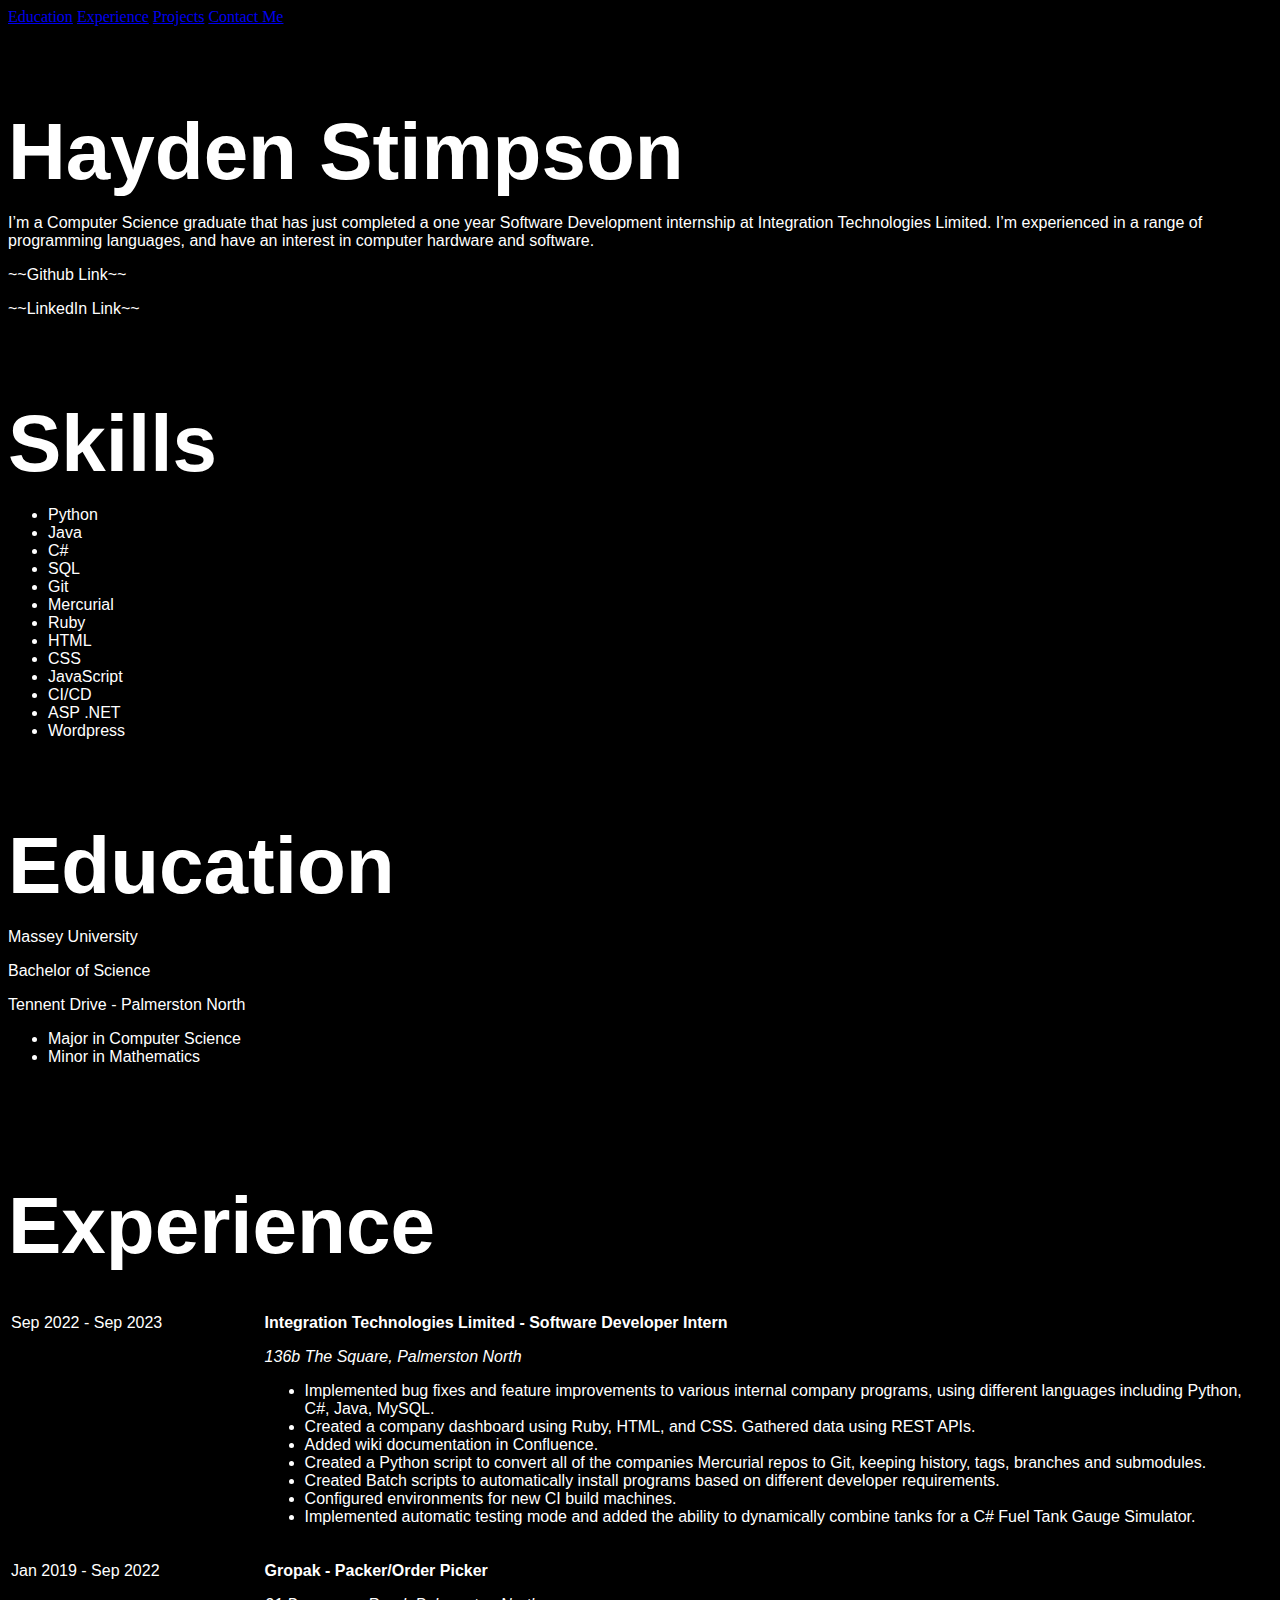
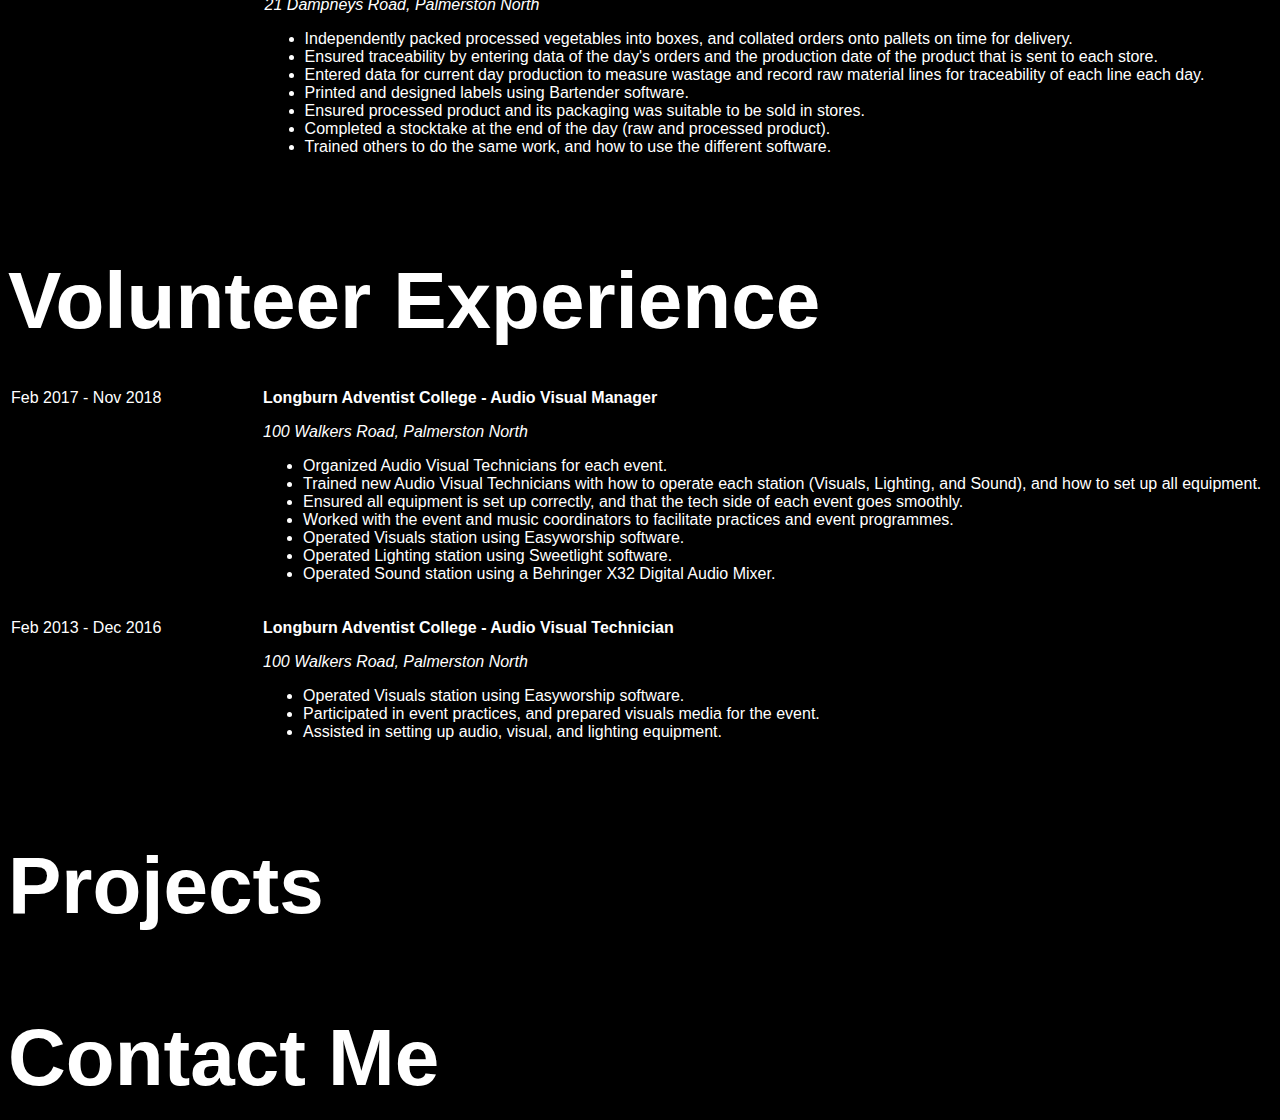
==== index.html @ c8da1777 "Moved Experience into a table with some new formatting" ====
<!DOCTYPE html>
<html lang="en">
<head>
    <meta charset="UTF-8">
    <title>Hayden Stimpson Portfolio</title>
    <link rel="stylesheet" href="stylesheet.css">
</head>
<body>
    <div>
        <a href="Education.html" class="button">Education</a>
        <a href="Experience.html" class="button">Experience</a>
        <a href="Projects.html" class="button">Projects</a>
        <a href="Contact.html" class="button">Contact Me</a>
    </div>
    <div>
        <h3>Hayden Stimpson</h3>
        <p>I’m a Computer Science graduate that has just completed a one year Software Development internship at Integration Technologies Limited. I’m experienced in a range of programming languages, and have an interest in computer hardware and software.</p>
        <p>~~Github Link~~</p>
        <p>~~LinkedIn Link~~</p>
    </div>
    <div>
        <h3>Skills</h3>
        <ul>
            <li>Python</li>
            <li>Java</li>
            <li>C#</li>
            <li>SQL</li>
            <li>Git</li>
            <li>Mercurial</li>
            <li>Ruby</li>
            <li>HTML</li>
            <li>CSS</li>
            <li>JavaScript</li>
            <li>CI/CD</li>
            <li>ASP .NET</li>
            <li>Wordpress</li>
        </ul>
    </div>
    <div>
        <h3>Education</h3>
        <p>Massey University</p>
        <p>Bachelor of Science</p>
        <p>Tennent Drive - Palmerston North</p>
        <ul>
            <li>Major in Computer Science</li>
            <li>Minor in Mathematics</li>
        </ul>
        <p1>Feb 2019 -> June 2022</p1>
    </div>
    <div>
        <h3>Experience</h3>
        <table class="experience">
            <caption>Hayden Stimpson's work experience</caption>
            <tr>
                <td class="experienceLeft"><p>Sep 2022 - Sep 2023</p></td>
                <td>
                    <p><b>Integration Technologies Limited - Software Developer Intern</b></p>
                    <p><i>136b The Square, Palmerston North</i></p>
                    <ul>
                        <li>Implemented bug fixes and feature improvements to various internal company programs, using different languages including Python, C#, Java, MySQL.</li>
                        <li>Created a company dashboard using Ruby, HTML, and CSS. Gathered data using REST APIs.</li>
                        <li>Added wiki documentation in Confluence.</li>
                        <li>Created a Python script to convert all of the companies Mercurial repos to Git, keeping history, tags, branches and submodules.</li>
                        <li>Created Batch scripts to automatically install programs based on different developer requirements.</li>
                        <li>Configured environments for new CI build machines.</li>
                        <li>Implemented automatic testing mode and added the ability to dynamically combine tanks for a C# Fuel Tank Gauge Simulator.</li>
                    </ul>
                </td>
            </tr>
            <tr>
                <td class="experienceLeft"><p>Jan 2019 - Sep 2022</p></td>
                <td>
                    <p><b>Gropak - Packer/Order Picker</b></p>
                    <p><i>21 Dampneys Road, Palmerston North</i></p>
                    <ul>
                        <li>Independently packed processed vegetables into boxes, and collated orders onto pallets on time for delivery.</li>
                        <li>Ensured traceability by entering data of the day's orders and the production date of the product that is sent to each store.</li>
                        <li>Entered data for current day production to measure wastage and record raw material lines for traceability of each line each day.</li>
                        <li>Printed and designed labels using Bartender software.</li>
                        <li>Ensured processed product and its packaging was suitable to be sold in stores.</li>
                        <li>Completed a stocktake at the end of the day (raw and processed product).</li>
                        <li>Trained others to do the same work, and how to use the different software.</li>
                    </ul>
                </td>
            </tr>
        </table>

        <h3>Volunteer Experience</h3>
        <table class="experience">
            <caption>Hayden Stimpson's volunteer experience</caption>
            <tr>
                <td class="experienceLeft"><p>Feb 2017 - Nov 2018</p></td>
                <td>
                    <p><b>Longburn Adventist College - Audio Visual Manager</b></p>
                    <p><i>100 Walkers Road, Palmerston North</i></p>
                    <ul>
                        <li>Organized Audio Visual Technicians for each event.</li>
                        <li>Trained new Audio Visual Technicians with how to operate each station (Visuals, Lighting, and Sound), and how to set up all equipment.</li>
                        <li>Ensured all equipment is set up correctly, and that the tech side of each event goes smoothly.</li>
                        <li>Worked with the event and music coordinators to facilitate practices and event programmes. </li>
                        <li>Operated Visuals station using Easyworship software.</li>
                        <li>Operated Lighting station using Sweetlight software.</li>
                        <li>Operated Sound station using a Behringer X32 Digital Audio Mixer.</li>
                    </ul>
                </td>
            </tr>
            <tr>
                <td class="experienceLeft"><p>Feb 2013 - Dec 2016</p></td>
                <td>
                    <p><b>Longburn Adventist College - Audio Visual Technician</b></p>
                    <p><i>100 Walkers Road, Palmerston North</i></p>
                    <ul>
                        <li>Operated Visuals station using Easyworship software.</li>
                        <li>Participated in event practices, and prepared visuals media for the event.</li>
                        <li>Assisted in setting up audio, visual, and lighting equipment.</li>
                    </ul>
                </td>
            </tr>
        </table>

    </div>
    <div>
        <h3>Projects</h3>
        <p></p>
    </div>
    <div>
        <h3>Contact Me</h3>
        <p></p>
    </div>
</body>
</html>
---- stylesheet.css ----
body {
    background-color: black
}

h3 {
    font-size: 5em;
    margin-bottom: 5px;
}

h3, p, li {
    color: white;
    font-family: Arial, Verdana, Tahoma, sans-serif;
}

/* Experience Table */
.experience {
    td {
        vertical-align: top;
    }
}

/* Left column of the Experience table */
.experienceLeft {
    width: 20%;
}
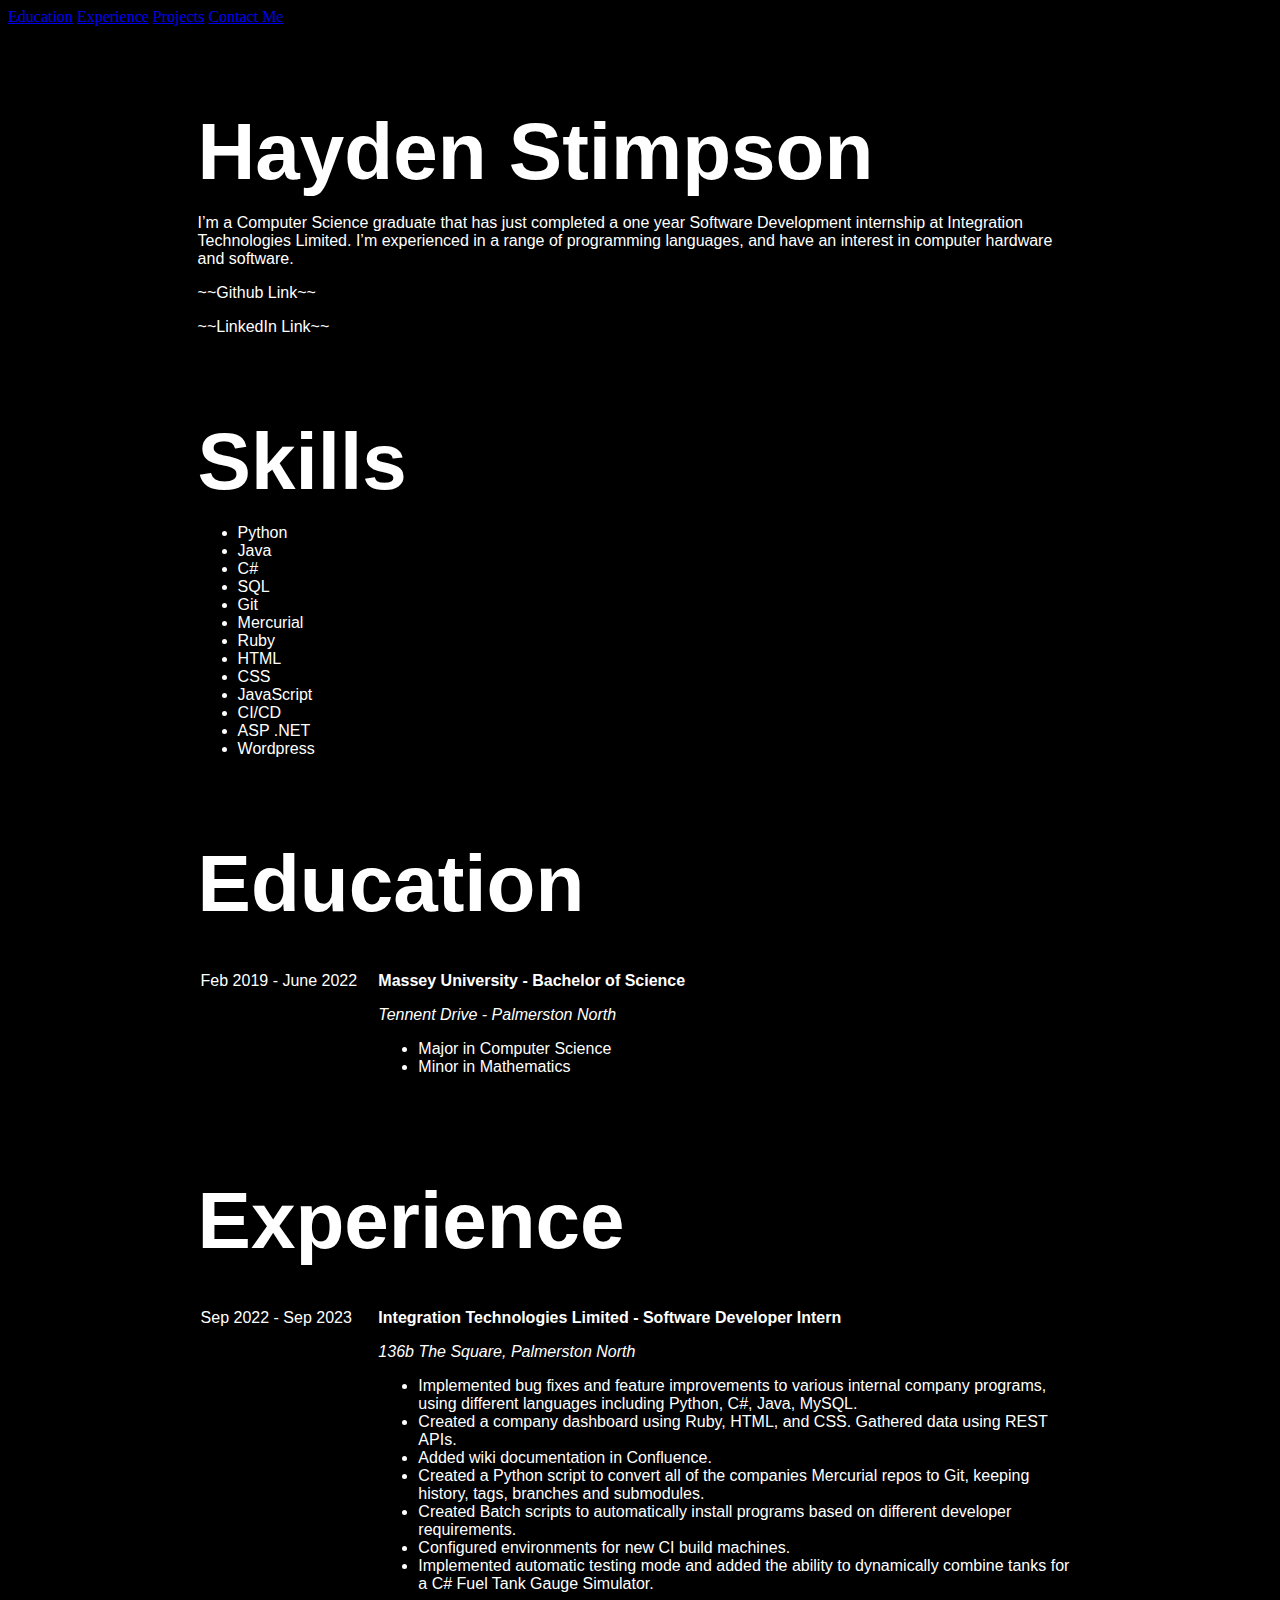
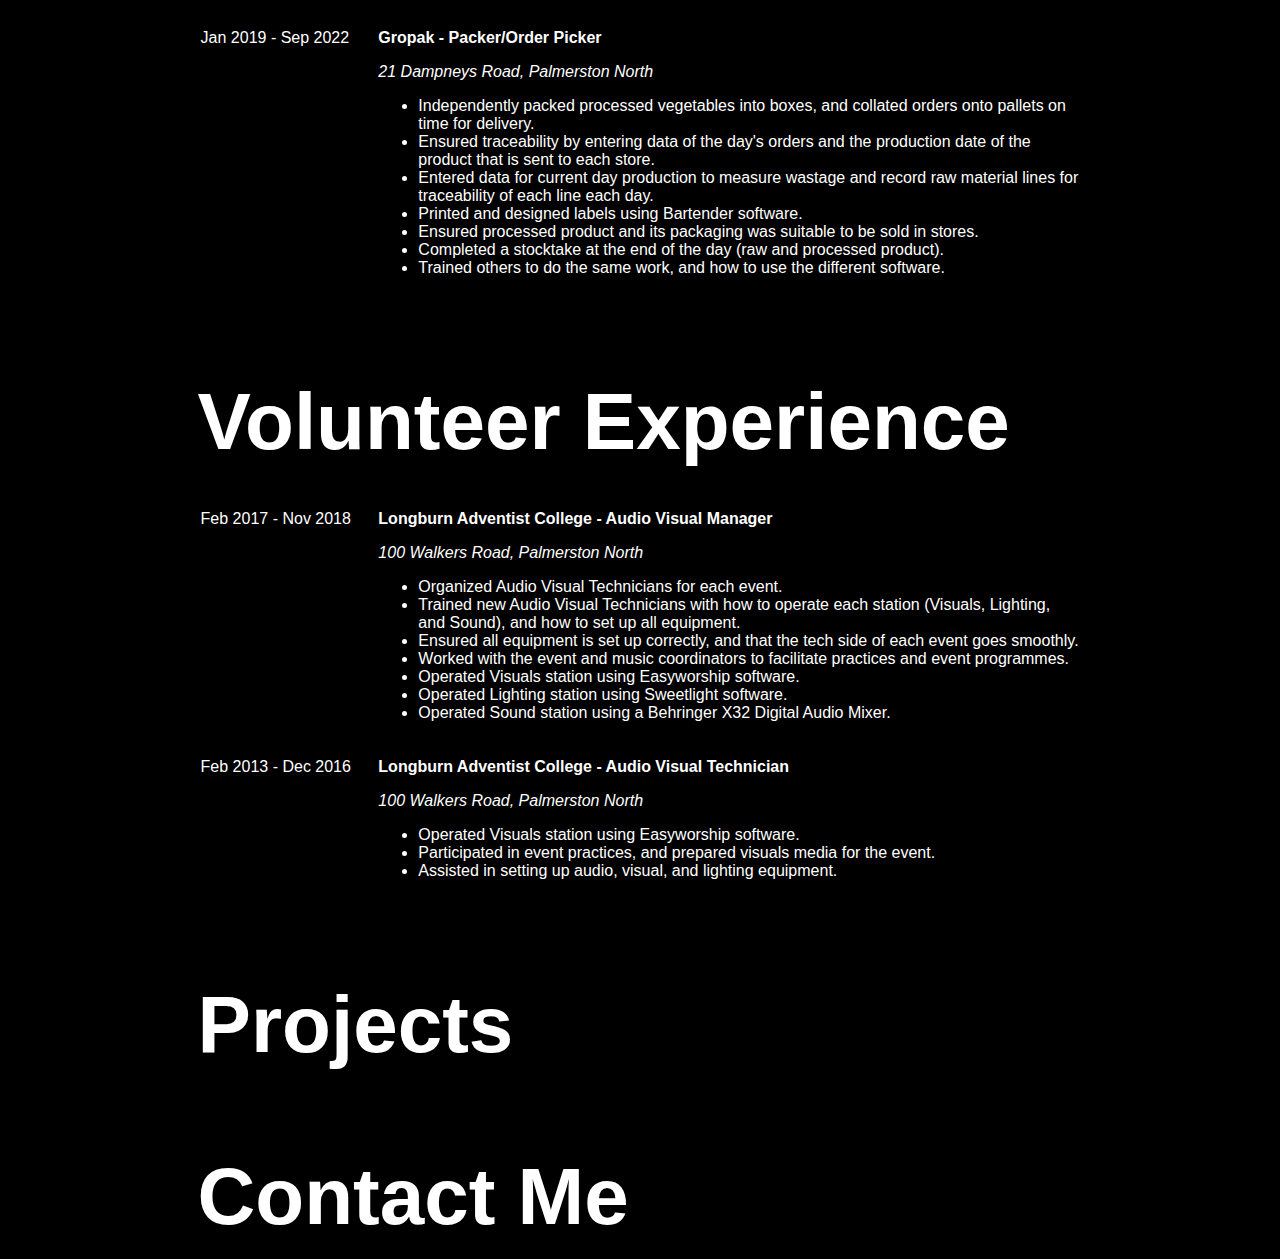
==== commit 6f96b79a: "Center aligned the divs, Education now uses the same table type as Experience" ====
--- a/index.html
+++ b/index.html
@@ -12,13 +12,13 @@
         <a href="Projects.html" class="button">Projects</a>
         <a href="Contact.html" class="button">Contact Me</a>
     </div>
-    <div>
+    <div class="mainCenterDiv">
         <h3>Hayden Stimpson</h3>
         <p>I’m a Computer Science graduate that has just completed a one year Software Development internship at Integration Technologies Limited. I’m experienced in a range of programming languages, and have an interest in computer hardware and software.</p>
         <p>~~Github Link~~</p>
         <p>~~LinkedIn Link~~</p>
     </div>
-    <div>
+    <div class="mainCenterDiv">
         <h3>Skills</h3>
         <ul>
             <li>Python</li>
@@ -36,18 +36,24 @@
             <li>Wordpress</li>
         </ul>
     </div>
-    <div>
+    <div class="mainCenterDiv">
         <h3>Education</h3>
-        <p>Massey University</p>
-        <p>Bachelor of Science</p>
-        <p>Tennent Drive - Palmerston North</p>
-        <ul>
-            <li>Major in Computer Science</li>
-            <li>Minor in Mathematics</li>
-        </ul>
-        <p1>Feb 2019 -> June 2022</p1>
+        <table class="experience">
+            <caption>Hayden Stimpson's education</caption>
+            <tr>
+                <td class="experienceLeft"><p>Feb 2019 - June 2022</p></td>
+                <td>
+                    <p><b>Massey University - Bachelor of Science</b></p>
+                    <p><i>Tennent Drive - Palmerston North</i></p>
+                    <ul>
+                        <li>Major in Computer Science</li>
+                        <li>Minor in Mathematics</li>
+                    </ul>
+                </td>
+            </tr>
+        </table>
     </div>
-    <div>
+    <div class="mainCenterDiv">
         <h3>Experience</h3>
         <table class="experience">
             <caption>Hayden Stimpson's work experience</caption>
@@ -119,11 +125,11 @@
         </table>
 
     </div>
-    <div>
+    <div class="mainCenterDiv">
         <h3>Projects</h3>
         <p></p>
     </div>
-    <div>
+    <div class="mainCenterDiv">
         <h3>Contact Me</h3>
         <p></p>
     </div>
--- a/stylesheet.css
+++ b/stylesheet.css
@@ -14,6 +14,7 @@
 
 /* Experience Table */
 .experience {
+    width: 100%;
     td {
         vertical-align: top;
     }
@@ -23,3 +24,9 @@
 .experienceLeft {
     width: 20%;
 }
+
+/* Styling for the main divs of the page */
+.mainCenterDiv {
+    width: 70%;
+    margin: auto;
+}
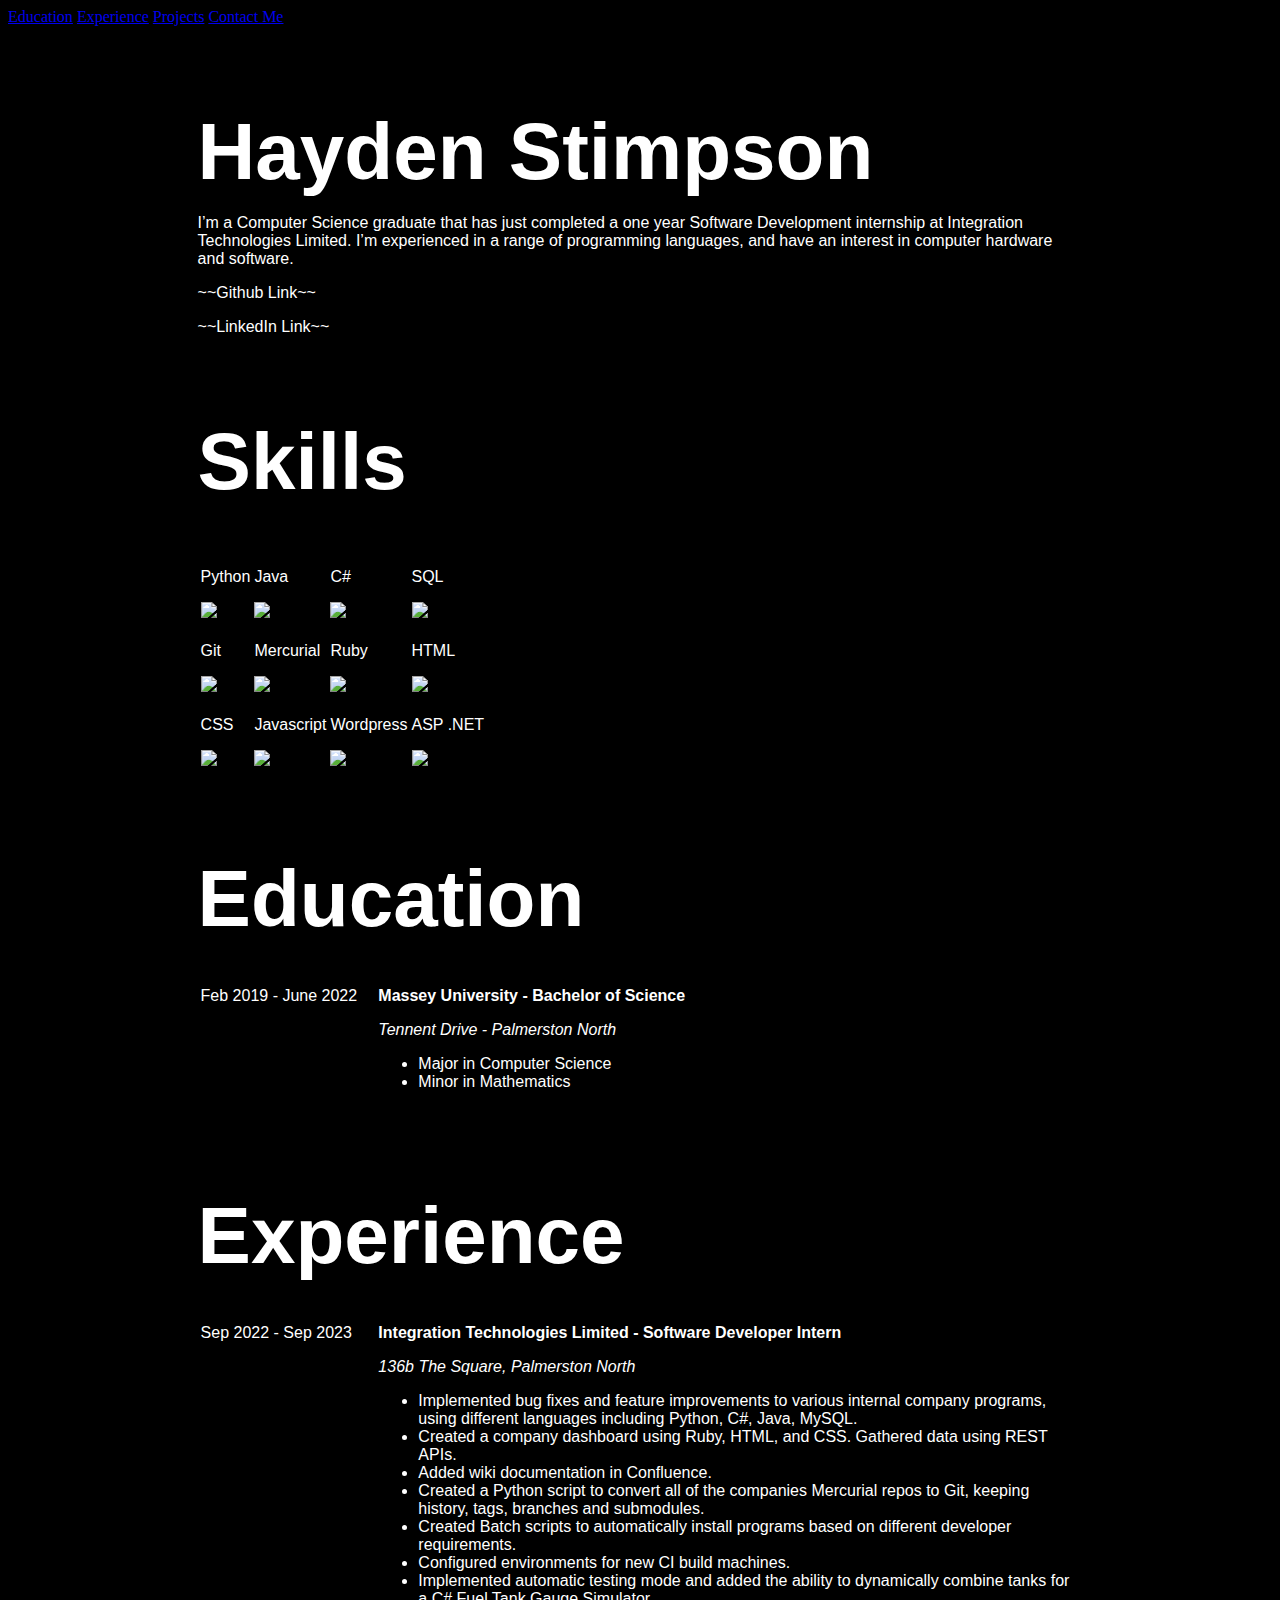
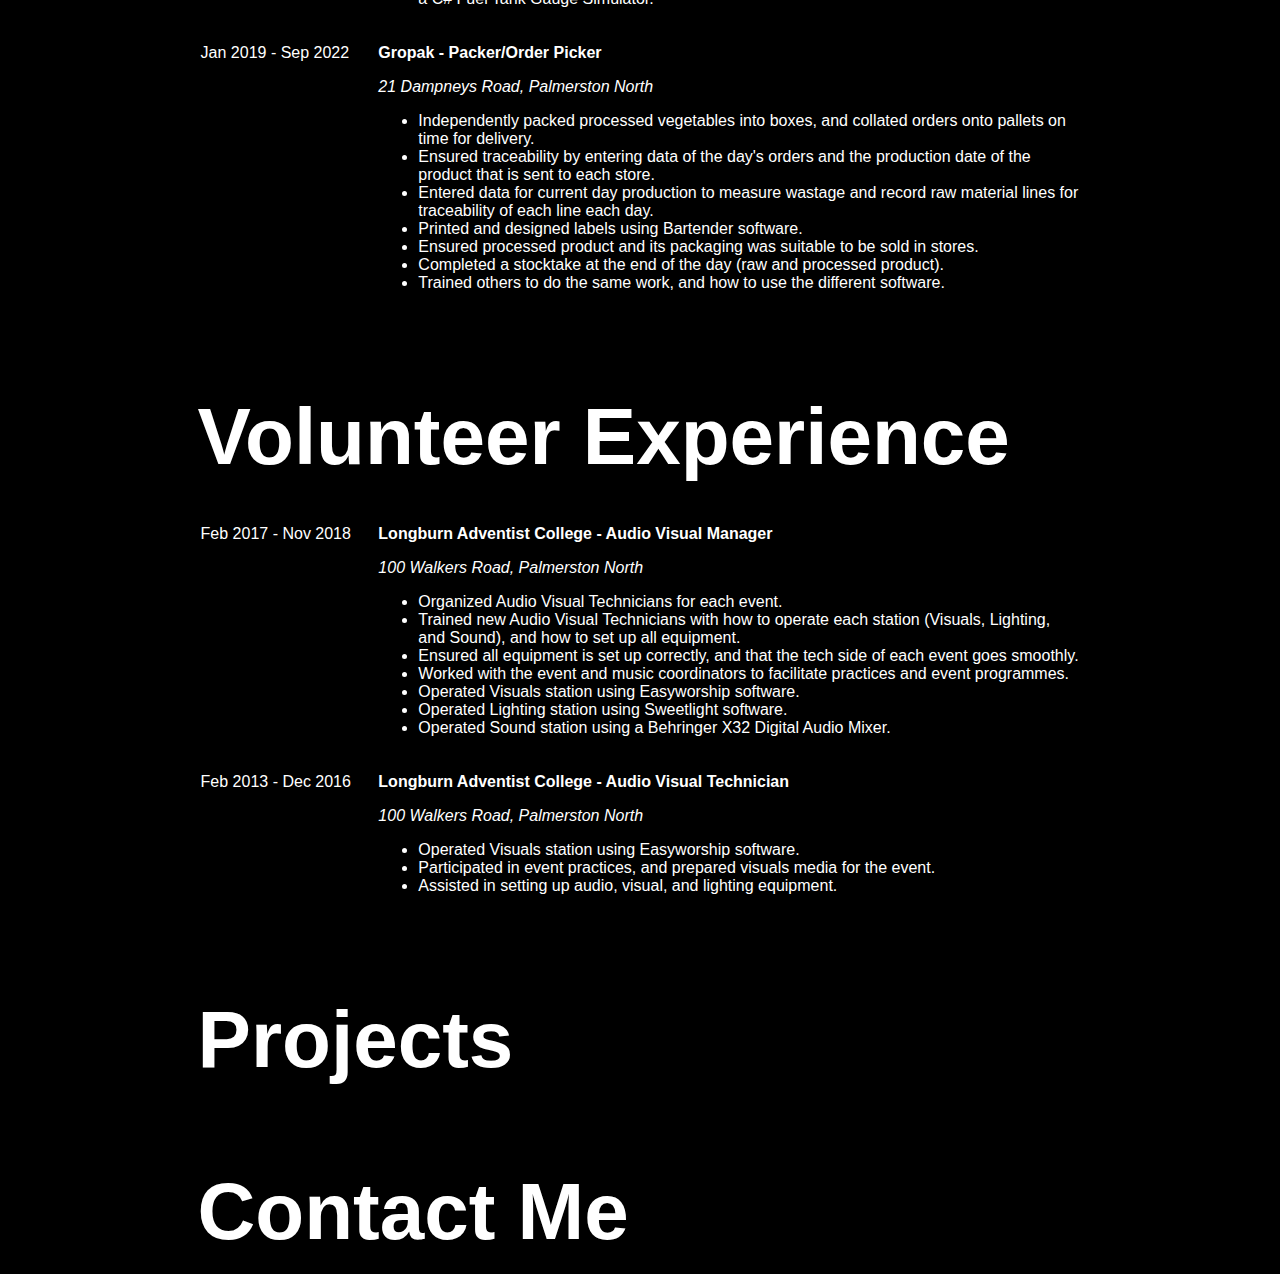
==== commit 6bfe0f0e: "Added icons for skills, moved them all into a table" ====
--- a/index.html
+++ b/index.html
@@ -20,21 +20,62 @@
     </div>
     <div class="mainCenterDiv">
         <h3>Skills</h3>
-        <ul>
-            <li>Python</li>
-            <li>Java</li>
-            <li>C#</li>
-            <li>SQL</li>
-            <li>Git</li>
-            <li>Mercurial</li>
-            <li>Ruby</li>
-            <li>HTML</li>
-            <li>CSS</li>
-            <li>JavaScript</li>
-            <li>CI/CD</li>
-            <li>ASP .NET</li>
-            <li>Wordpress</li>
-        </ul>
+        <table class="skills">
+            <caption>A range of programming related software and languages that I am proficient in</caption>
+            <tr>
+                <!-- icons generated from https://www.svgrepo.com -->
+                <td>
+                    <p>Python</p>
+                    <img src="icons/python-127-svgrepo-com.png">
+                <td>
+                    <p>Java</p>
+                    <img src="icons/java-svgrepo-com.png">
+                <td>
+                    <p>C#</p>
+                    <img src="icons/c-sharp-svgrepo-com.png">
+                </td>
+                <td>
+                    <p>SQL</p>
+                    <img src="icons/sql-database-generic-svgrepo-com.png">
+                </td>
+            </tr>
+            <tr>
+                <td>
+                    <p>Git</p>
+                    <img src="icons/git-svgrepo-com.png">
+                </td>
+                <td>
+                    <p>Mercurial</p>
+                    <img src="icons/vc-mercurial-svgrepo-com.png">
+                </td>
+                <td>
+                    <p>Ruby</p>
+                    <img src="icons/ruby-svgrepo-com.png">
+                </td>
+                <td>
+                    <p>HTML</p>
+                    <img src="icons/html5-01-svgrepo-com.png">
+                </td>
+            </tr>
+            <tr>
+                <td>
+                    <p>CSS</p>
+                    <img src="icons/css-fill-svgrepo-com.png">
+                </td>
+                <td>
+                    <p>Javascript</p>
+                    <img src="icons/javascript-svgrepo-com.png">
+                </td>
+                <td>
+                    <p>Wordpress</p>
+                    <img src="icons/wordpress-139-svgrepo-com.png">
+                </td>
+                <td>
+                    <p>ASP .NET</p>
+                    <img src="icons/dotnet-svgrepo-com.png">
+                </td>
+            </tr>
+        </table>
     </div>
     <div class="mainCenterDiv">
         <h3>Education</h3>
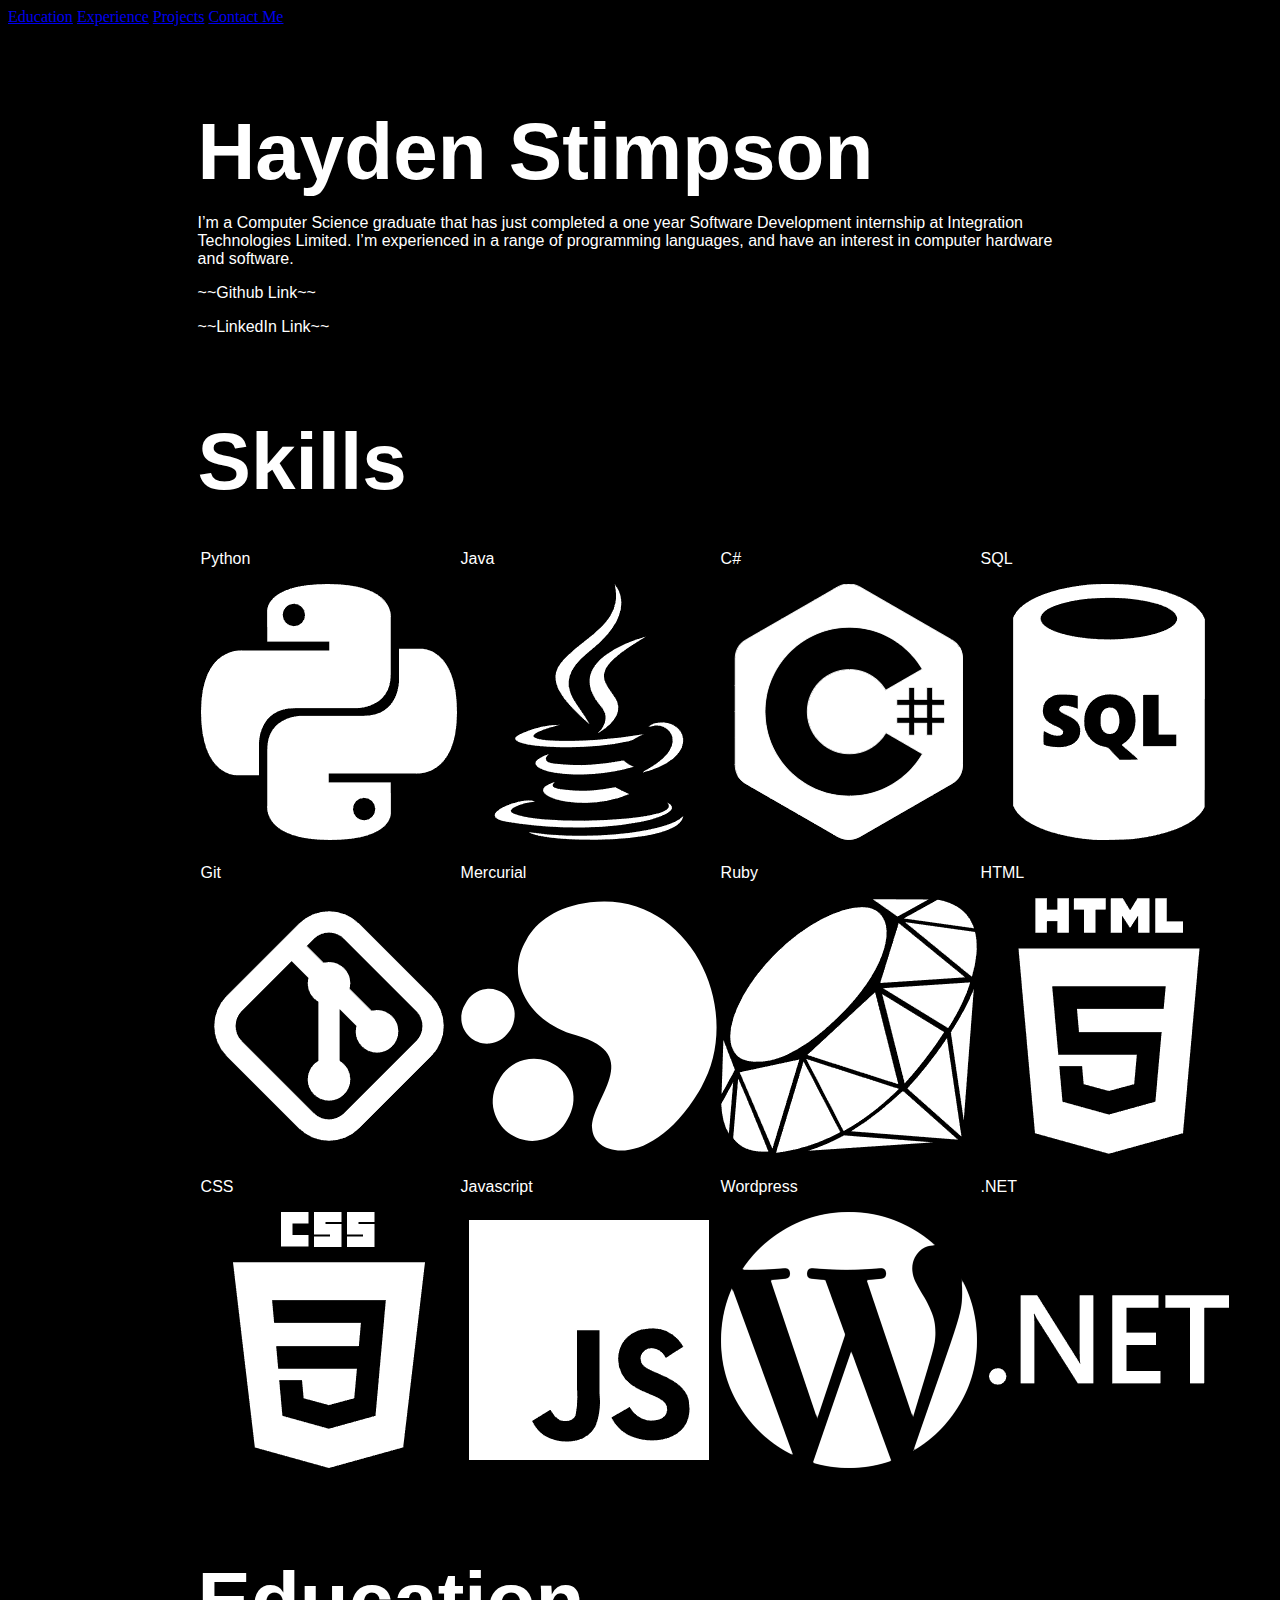
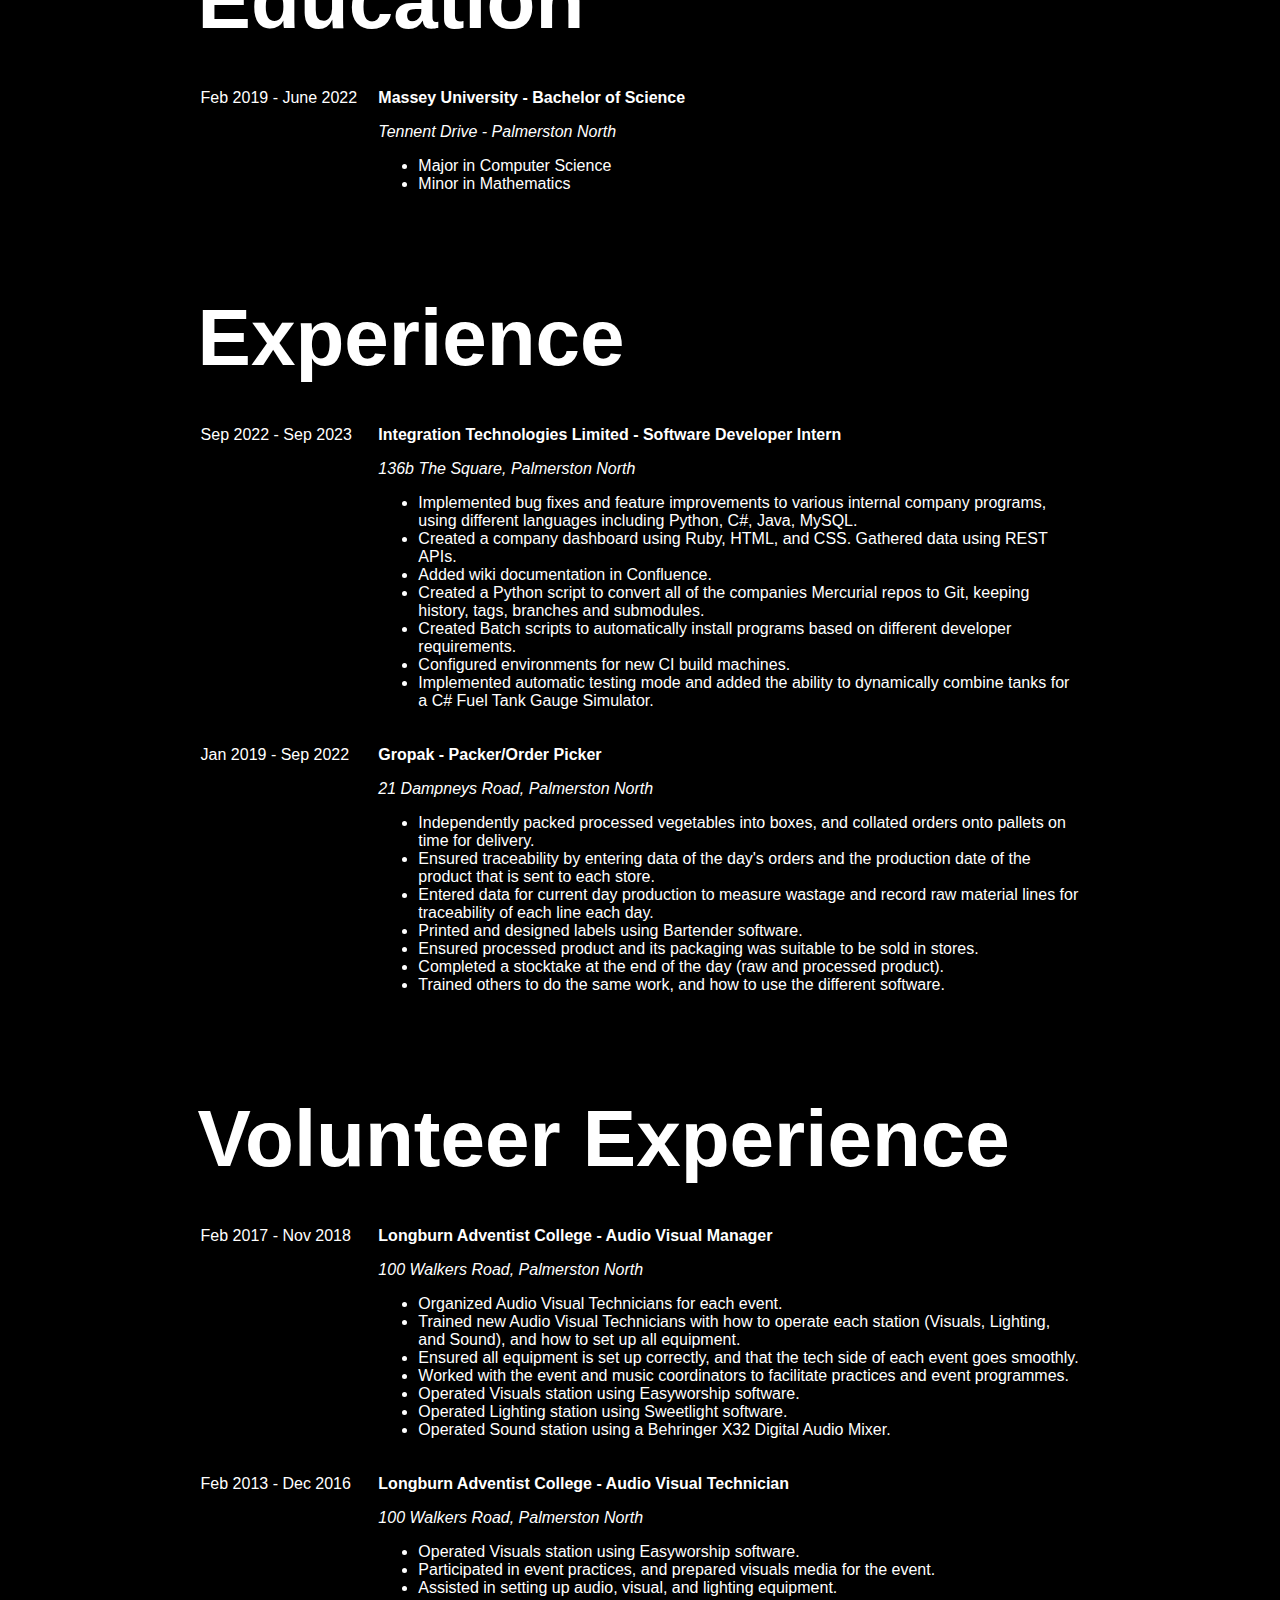
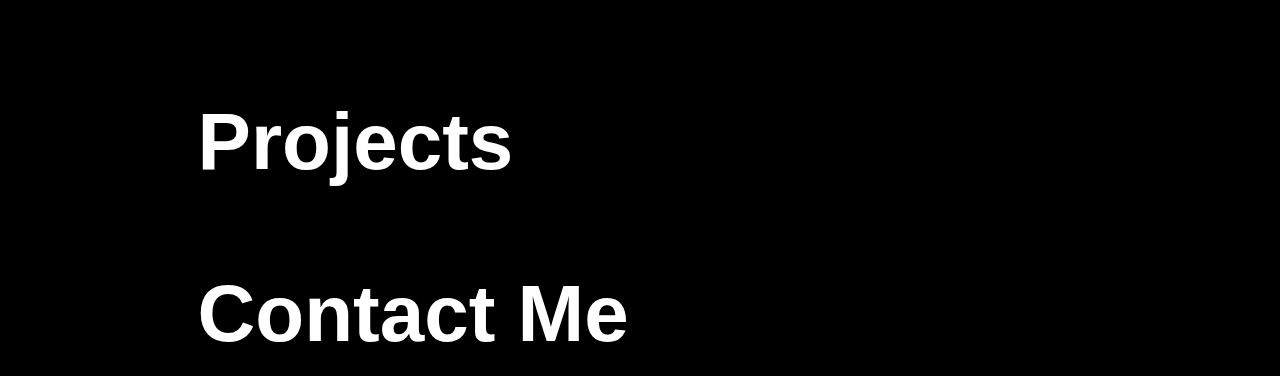
==== commit 6780bb1c: "Updated image sources - is case sensitive in Linux environment" ====
--- a/index.html
+++ b/index.html
@@ -26,53 +26,53 @@
                 <!-- icons generated from https://www.svgrepo.com -->
                 <td>
                     <p>Python</p>
-                    <img src="icons/python-127-svgrepo-com.png">
+                    <img src="Icons/python-127-svgrepo-com.png" alt="Python">
                 <td>
                     <p>Java</p>
-                    <img src="icons/java-svgrepo-com.png">
+                    <img src="Icons/java-svgrepo-com.png" alt="Java">
                 <td>
                     <p>C#</p>
-                    <img src="icons/c-sharp-svgrepo-com.png">
+                    <img src="Icons/c-sharp-svgrepo-com.png" alt="C Sharp">
                 </td>
                 <td>
                     <p>SQL</p>
-                    <img src="icons/sql-database-generic-svgrepo-com.png">
+                    <img src="Icons/sql-database-generic-svgrepo-com.png" alt="SQL">
                 </td>
             </tr>
             <tr>
                 <td>
                     <p>Git</p>
-                    <img src="icons/git-svgrepo-com.png">
+                    <img src="Icons/git-svgrepo-com.png" alt="Git">
                 </td>
                 <td>
                     <p>Mercurial</p>
-                    <img src="icons/vc-mercurial-svgrepo-com.png">
+                    <img src="Icons/vc-mercurial-svgrepo-com.png" alt="Mercurial">
                 </td>
                 <td>
                     <p>Ruby</p>
-                    <img src="icons/ruby-svgrepo-com.png">
+                    <img src="Icons/ruby-svgrepo-com.png" alt="Ruby">
                 </td>
                 <td>
                     <p>HTML</p>
-                    <img src="icons/html5-01-svgrepo-com.png">
+                    <img src="Icons/html5-01-svgrepo-com.png" alt="HTML">
                 </td>
             </tr>
             <tr>
                 <td>
                     <p>CSS</p>
-                    <img src="icons/css-fill-svgrepo-com.png">
+                    <img src="Icons/css-fill-svgrepo-com.png" alt="CSS">
                 </td>
                 <td>
                     <p>Javascript</p>
-                    <img src="icons/javascript-svgrepo-com.png">
+                    <img src="Icons/javascript-svgrepo-com.png" alt="Javascript">
                 </td>
                 <td>
                     <p>Wordpress</p>
-                    <img src="icons/wordpress-139-svgrepo-com.png">
+                    <img src="Icons/wordpress-139-svgrepo-com.png" alt="Wordpress">
                 </td>
                 <td>
-                    <p>ASP .NET</p>
-                    <img src="icons/dotnet-svgrepo-com.png">
+                    <p>.NET</p>
+                    <img src="Icons/dotnet-svgrepo-com.png" alt="DotNet">
                 </td>
             </tr>
         </table>
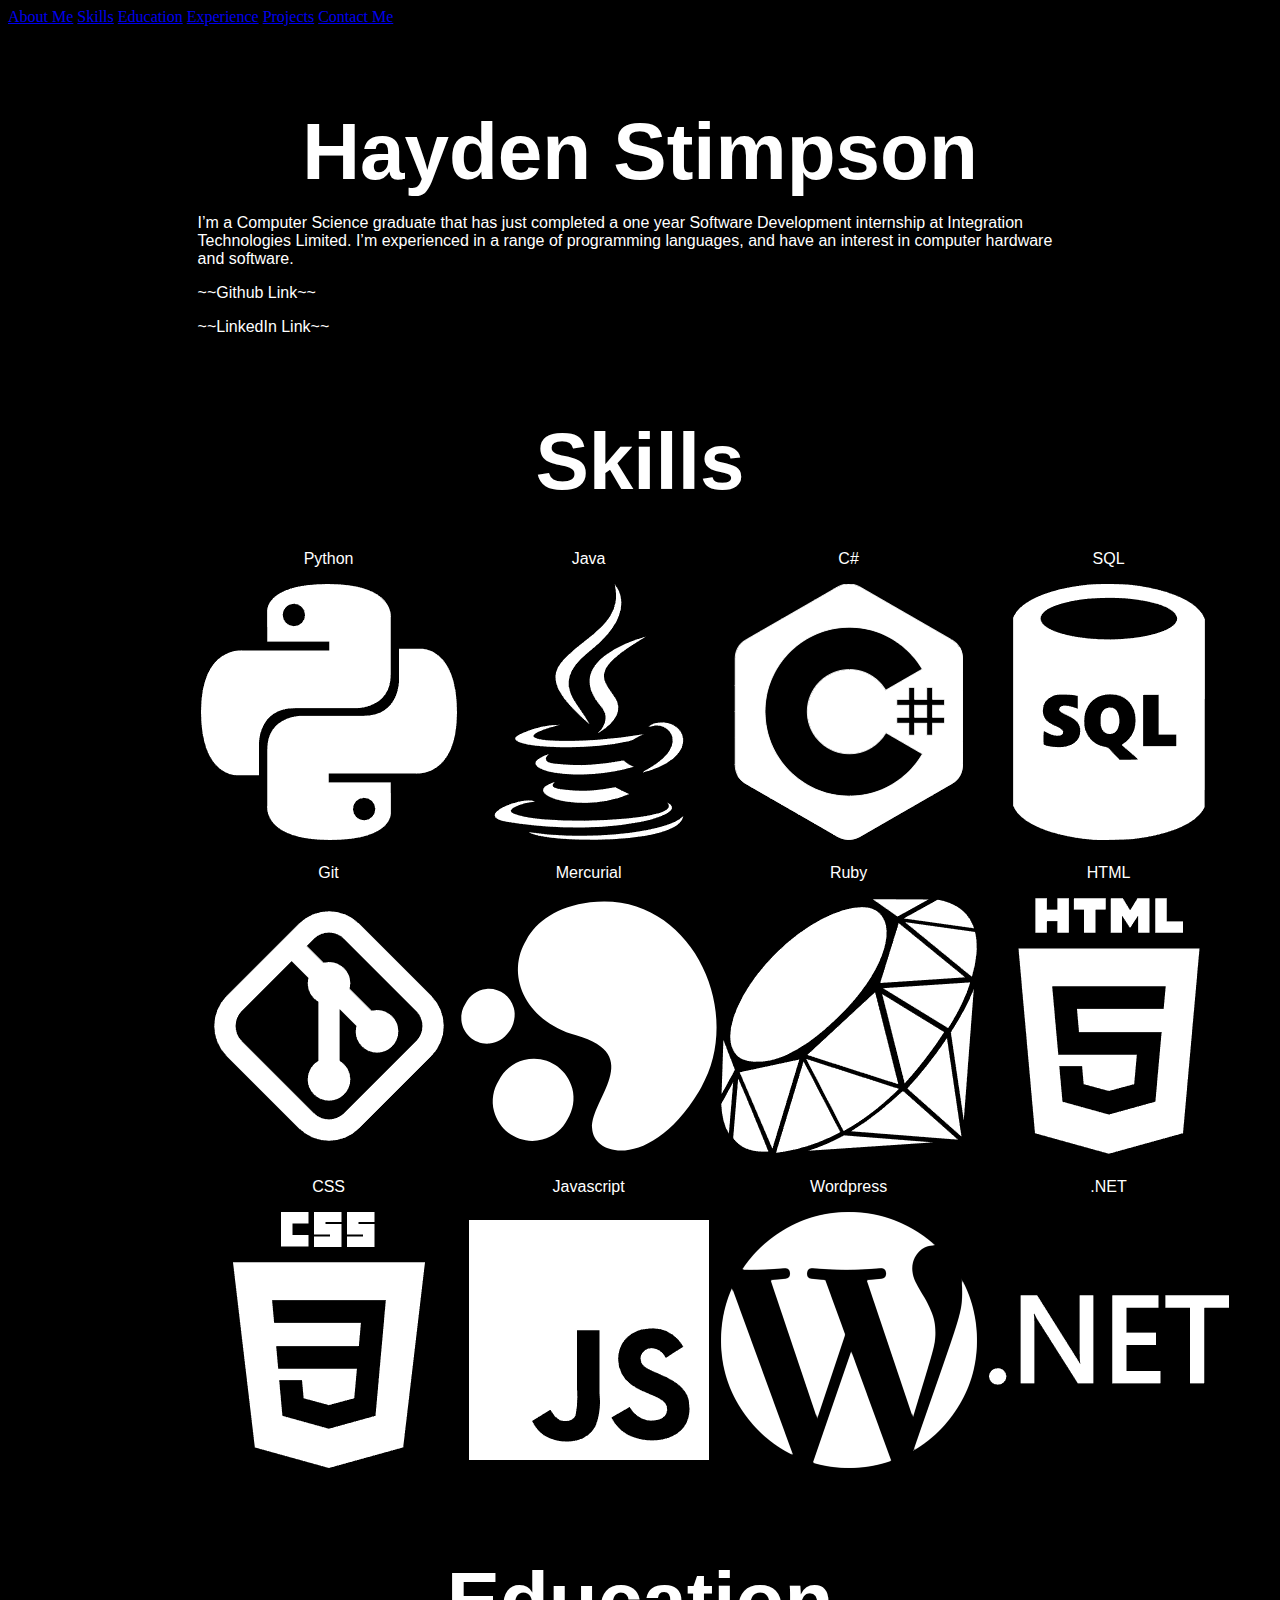
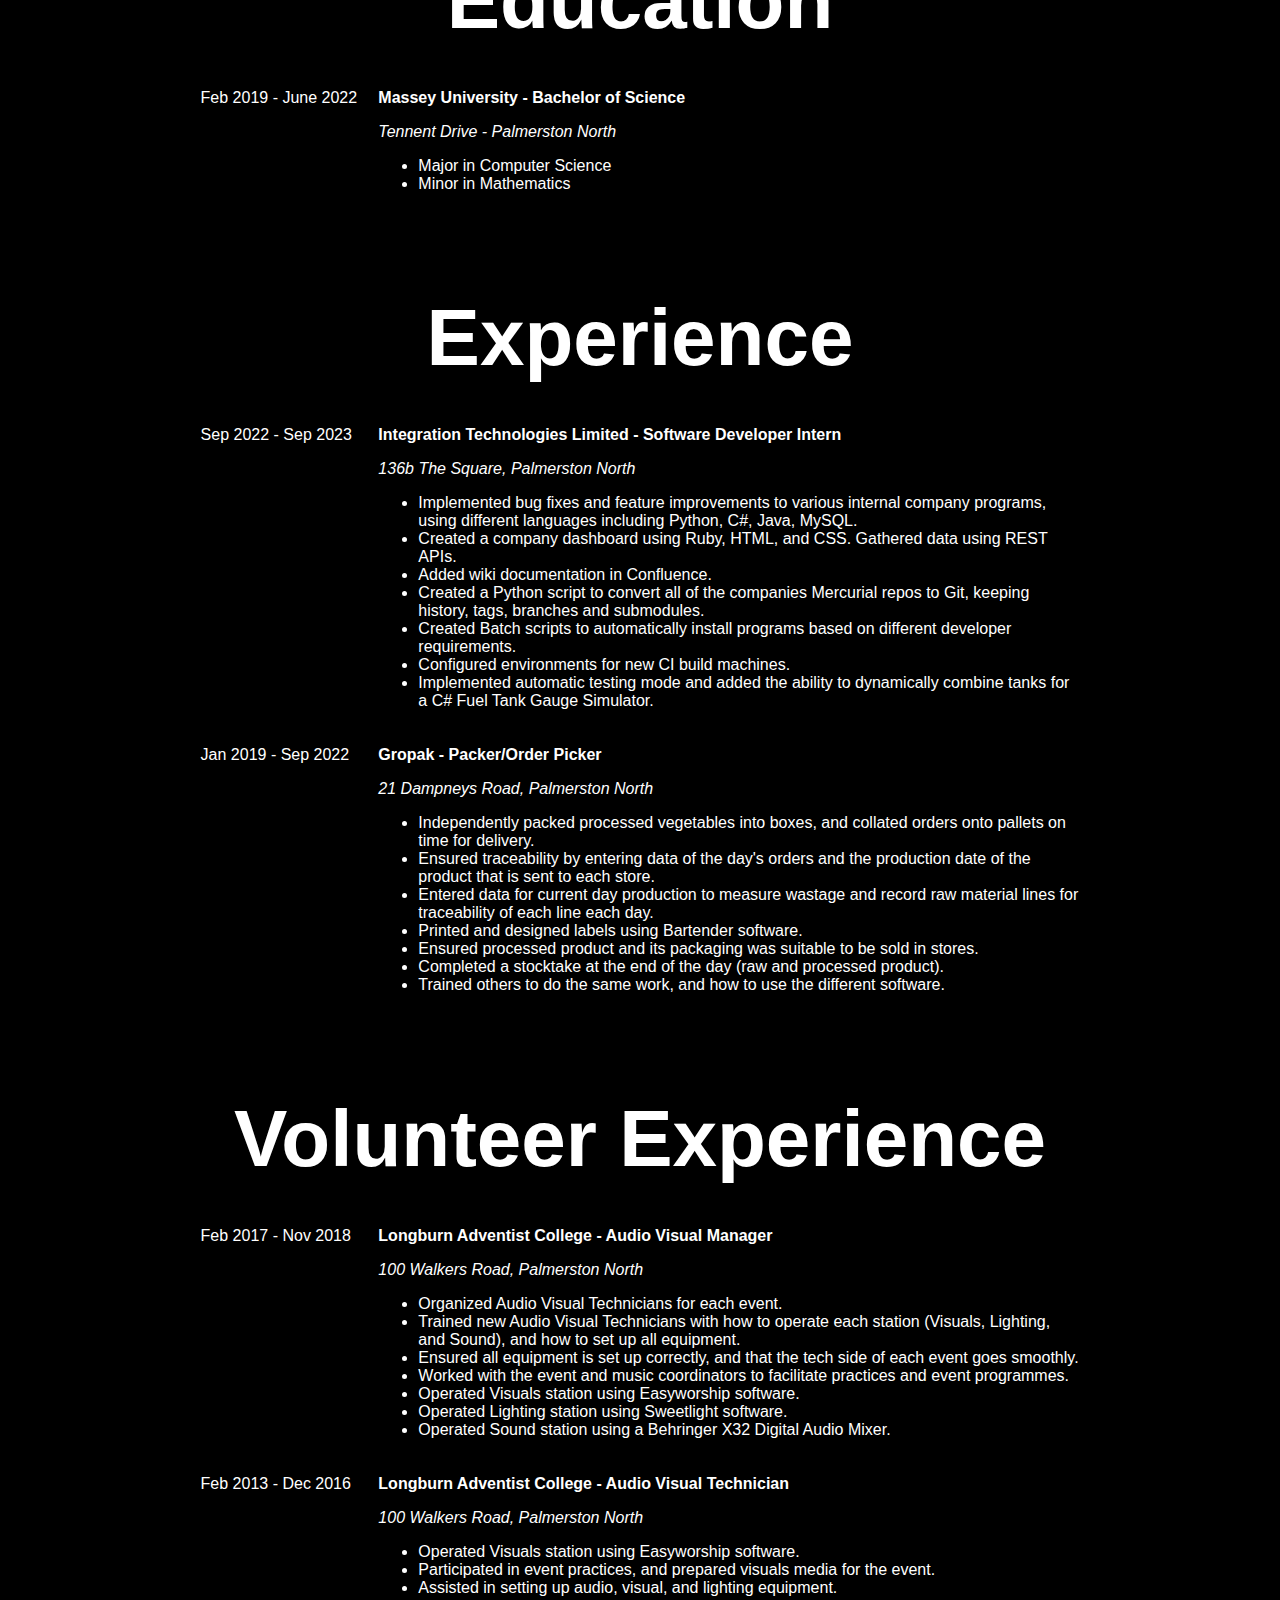
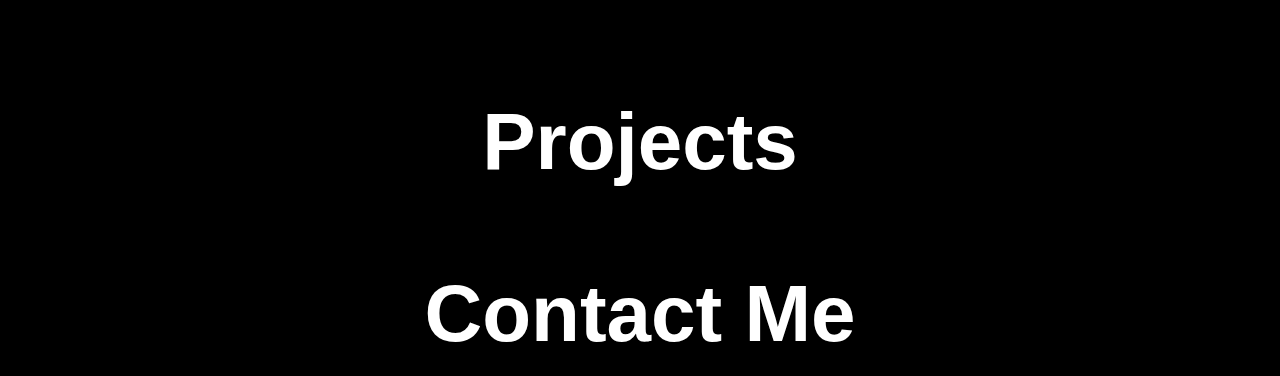
==== commit ec5a5644: "Added nav bar with smooth scrolling to each of the sections" ====
--- a/index.html
+++ b/index.html
@@ -6,173 +6,176 @@
     <link rel="stylesheet" href="stylesheet.css">
 </head>
 <body>
-    <div>
-        <a href="Education.html" class="button">Education</a>
-        <a href="Experience.html" class="button">Experience</a>
-        <a href="Projects.html" class="button">Projects</a>
-        <a href="Contact.html" class="button">Contact Me</a>
+    <div class="navBar">
+        <a href="#aboutSection">About Me</a>
+        <a href="#skillSection">Skills</a>
+        <a href="#educationSection">Education</a>
+        <a href="#experienceSection">Experience</a>
+        <a href="#projectsSection">Projects</a>
+        <a href="#contactSection">Contact Me</a>
     </div>
     <div class="mainCenterDiv">
-        <h3>Hayden Stimpson</h3>
-        <p>I’m a Computer Science graduate that has just completed a one year Software Development internship at Integration Technologies Limited. I’m experienced in a range of programming languages, and have an interest in computer hardware and software.</p>
-        <p>~~Github Link~~</p>
-        <p>~~LinkedIn Link~~</p>
-    </div>
-    <div class="mainCenterDiv">
-        <h3>Skills</h3>
-        <table class="skills">
-            <caption>A range of programming related software and languages that I am proficient in</caption>
-            <tr>
-                <!-- icons generated from https://www.svgrepo.com -->
-                <td>
-                    <p>Python</p>
-                    <img src="Icons/python-127-svgrepo-com.png" alt="Python">
-                <td>
-                    <p>Java</p>
-                    <img src="Icons/java-svgrepo-com.png" alt="Java">
-                <td>
-                    <p>C#</p>
-                    <img src="Icons/c-sharp-svgrepo-com.png" alt="C Sharp">
-                </td>
-                <td>
-                    <p>SQL</p>
-                    <img src="Icons/sql-database-generic-svgrepo-com.png" alt="SQL">
-                </td>
-            </tr>
-            <tr>
-                <td>
-                    <p>Git</p>
-                    <img src="Icons/git-svgrepo-com.png" alt="Git">
-                </td>
-                <td>
-                    <p>Mercurial</p>
-                    <img src="Icons/vc-mercurial-svgrepo-com.png" alt="Mercurial">
-                </td>
-                <td>
-                    <p>Ruby</p>
-                    <img src="Icons/ruby-svgrepo-com.png" alt="Ruby">
-                </td>
-                <td>
-                    <p>HTML</p>
-                    <img src="Icons/html5-01-svgrepo-com.png" alt="HTML">
-                </td>
-            </tr>
-            <tr>
-                <td>
-                    <p>CSS</p>
-                    <img src="Icons/css-fill-svgrepo-com.png" alt="CSS">
-                </td>
-                <td>
-                    <p>Javascript</p>
-                    <img src="Icons/javascript-svgrepo-com.png" alt="Javascript">
-                </td>
-                <td>
-                    <p>Wordpress</p>
-                    <img src="Icons/wordpress-139-svgrepo-com.png" alt="Wordpress">
-                </td>
-                <td>
-                    <p>.NET</p>
-                    <img src="Icons/dotnet-svgrepo-com.png" alt="DotNet">
-                </td>
-            </tr>
-        </table>
-    </div>
-    <div class="mainCenterDiv">
-        <h3>Education</h3>
-        <table class="experience">
-            <caption>Hayden Stimpson's education</caption>
-            <tr>
-                <td class="experienceLeft"><p>Feb 2019 - June 2022</p></td>
-                <td>
-                    <p><b>Massey University - Bachelor of Science</b></p>
-                    <p><i>Tennent Drive - Palmerston North</i></p>
-                    <ul>
-                        <li>Major in Computer Science</li>
-                        <li>Minor in Mathematics</li>
-                    </ul>
-                </td>
-            </tr>
-        </table>
-    </div>
-    <div class="mainCenterDiv">
-        <h3>Experience</h3>
-        <table class="experience">
-            <caption>Hayden Stimpson's work experience</caption>
-            <tr>
-                <td class="experienceLeft"><p>Sep 2022 - Sep 2023</p></td>
-                <td>
-                    <p><b>Integration Technologies Limited - Software Developer Intern</b></p>
-                    <p><i>136b The Square, Palmerston North</i></p>
-                    <ul>
-                        <li>Implemented bug fixes and feature improvements to various internal company programs, using different languages including Python, C#, Java, MySQL.</li>
-                        <li>Created a company dashboard using Ruby, HTML, and CSS. Gathered data using REST APIs.</li>
-                        <li>Added wiki documentation in Confluence.</li>
-                        <li>Created a Python script to convert all of the companies Mercurial repos to Git, keeping history, tags, branches and submodules.</li>
-                        <li>Created Batch scripts to automatically install programs based on different developer requirements.</li>
-                        <li>Configured environments for new CI build machines.</li>
-                        <li>Implemented automatic testing mode and added the ability to dynamically combine tanks for a C# Fuel Tank Gauge Simulator.</li>
-                    </ul>
-                </td>
-            </tr>
-            <tr>
-                <td class="experienceLeft"><p>Jan 2019 - Sep 2022</p></td>
-                <td>
-                    <p><b>Gropak - Packer/Order Picker</b></p>
-                    <p><i>21 Dampneys Road, Palmerston North</i></p>
-                    <ul>
-                        <li>Independently packed processed vegetables into boxes, and collated orders onto pallets on time for delivery.</li>
-                        <li>Ensured traceability by entering data of the day's orders and the production date of the product that is sent to each store.</li>
-                        <li>Entered data for current day production to measure wastage and record raw material lines for traceability of each line each day.</li>
-                        <li>Printed and designed labels using Bartender software.</li>
-                        <li>Ensured processed product and its packaging was suitable to be sold in stores.</li>
-                        <li>Completed a stocktake at the end of the day (raw and processed product).</li>
-                        <li>Trained others to do the same work, and how to use the different software.</li>
-                    </ul>
-                </td>
-            </tr>
-        </table>
+        <div id="aboutSection">
+            <h3>Hayden Stimpson</h3>
+            <p>I’m a Computer Science graduate that has just completed a one year Software Development internship at Integration Technologies Limited. I’m experienced in a range of programming languages, and have an interest in computer hardware and software.</p>
+            <p>~~Github Link~~</p>
+            <p>~~LinkedIn Link~~</p>
+        </div>
+        <div id="skillSection">
+            <h3>Skills</h3>
+            <table class="skills">
+                <caption>A range of programming related software and languages that I am proficient in</caption>
+                <tr>
+                    <!-- icons generated from https://www.svgrepo.com -->
+                    <td>
+                        <p>Python</p>
+                        <img src="Icons/python-127-svgrepo-com.png" alt="Python">
+                    <td>
+                        <p>Java</p>
+                        <img src="Icons/java-svgrepo-com.png" alt="Java">
+                    <td>
+                        <p>C#</p>
+                        <img src="Icons/c-sharp-svgrepo-com.png" alt="C Sharp">
+                    </td>
+                    <td>
+                        <p>SQL</p>
+                        <img src="Icons/sql-database-generic-svgrepo-com.png" alt="SQL">
+                    </td>
+                </tr>
+                <tr>
+                    <td>
+                        <p>Git</p>
+                        <img src="Icons/git-svgrepo-com.png" alt="Git">
+                    </td>
+                    <td>
+                        <p>Mercurial</p>
+                        <img src="Icons/vc-mercurial-svgrepo-com.png" alt="Mercurial">
+                    </td>
+                    <td>
+                        <p>Ruby</p>
+                        <img src="Icons/ruby-svgrepo-com.png" alt="Ruby">
+                    </td>
+                    <td>
+                        <p>HTML</p>
+                        <img src="Icons/html5-01-svgrepo-com.png" alt="HTML">
+                    </td>
+                </tr>
+                <tr>
+                    <td>
+                        <p>CSS</p>
+                        <img src="Icons/css-fill-svgrepo-com.png" alt="CSS">
+                    </td>
+                    <td>
+                        <p>Javascript</p>
+                        <img src="Icons/javascript-svgrepo-com.png" alt="Javascript">
+                    </td>
+                    <td>
+                        <p>Wordpress</p>
+                        <img src="Icons/wordpress-139-svgrepo-com.png" alt="Wordpress">
+                    </td>
+                    <td>
+                        <p>.NET</p>
+                        <img src="Icons/dotnet-svgrepo-com.png" alt="DotNet">
+                    </td>
+                </tr>
+            </table>
+        </div>
+        <div id="educationSection">
+            <h3>Education</h3>
+            <table class="experience">
+                <caption>Hayden Stimpson's education</caption>
+                <tr>
+                    <td class="experienceLeft"><p>Feb 2019 - June 2022</p></td>
+                    <td>
+                        <p><b>Massey University - Bachelor of Science</b></p>
+                        <p><i>Tennent Drive - Palmerston North</i></p>
+                        <ul>
+                            <li>Major in Computer Science</li>
+                            <li>Minor in Mathematics</li>
+                        </ul>
+                    </td>
+                </tr>
+            </table>
+        </div>
+        <div id="experienceSection">
+            <h3>Experience</h3>
+            <table class="experience">
+                <caption>Hayden Stimpson's work experience</caption>
+                <tr>
+                    <td class="experienceLeft"><p>Sep 2022 - Sep 2023</p></td>
+                    <td>
+                        <p><b>Integration Technologies Limited - Software Developer Intern</b></p>
+                        <p><i>136b The Square, Palmerston North</i></p>
+                        <ul>
+                            <li>Implemented bug fixes and feature improvements to various internal company programs, using different languages including Python, C#, Java, MySQL.</li>
+                            <li>Created a company dashboard using Ruby, HTML, and CSS. Gathered data using REST APIs.</li>
+                            <li>Added wiki documentation in Confluence.</li>
+                            <li>Created a Python script to convert all of the companies Mercurial repos to Git, keeping history, tags, branches and submodules.</li>
+                            <li>Created Batch scripts to automatically install programs based on different developer requirements.</li>
+                            <li>Configured environments for new CI build machines.</li>
+                            <li>Implemented automatic testing mode and added the ability to dynamically combine tanks for a C# Fuel Tank Gauge Simulator.</li>
+                        </ul>
+                    </td>
+                </tr>
+                <tr>
+                    <td class="experienceLeft"><p>Jan 2019 - Sep 2022</p></td>
+                    <td>
+                        <p><b>Gropak - Packer/Order Picker</b></p>
+                        <p><i>21 Dampneys Road, Palmerston North</i></p>
+                        <ul>
+                            <li>Independently packed processed vegetables into boxes, and collated orders onto pallets on time for delivery.</li>
+                            <li>Ensured traceability by entering data of the day's orders and the production date of the product that is sent to each store.</li>
+                            <li>Entered data for current day production to measure wastage and record raw material lines for traceability of each line each day.</li>
+                            <li>Printed and designed labels using Bartender software.</li>
+                            <li>Ensured processed product and its packaging was suitable to be sold in stores.</li>
+                            <li>Completed a stocktake at the end of the day (raw and processed product).</li>
+                            <li>Trained others to do the same work, and how to use the different software.</li>
+                        </ul>
+                    </td>
+                </tr>
+            </table>
 
-        <h3>Volunteer Experience</h3>
-        <table class="experience">
-            <caption>Hayden Stimpson's volunteer experience</caption>
-            <tr>
-                <td class="experienceLeft"><p>Feb 2017 - Nov 2018</p></td>
-                <td>
-                    <p><b>Longburn Adventist College - Audio Visual Manager</b></p>
-                    <p><i>100 Walkers Road, Palmerston North</i></p>
-                    <ul>
-                        <li>Organized Audio Visual Technicians for each event.</li>
-                        <li>Trained new Audio Visual Technicians with how to operate each station (Visuals, Lighting, and Sound), and how to set up all equipment.</li>
-                        <li>Ensured all equipment is set up correctly, and that the tech side of each event goes smoothly.</li>
-                        <li>Worked with the event and music coordinators to facilitate practices and event programmes. </li>
-                        <li>Operated Visuals station using Easyworship software.</li>
-                        <li>Operated Lighting station using Sweetlight software.</li>
-                        <li>Operated Sound station using a Behringer X32 Digital Audio Mixer.</li>
-                    </ul>
-                </td>
-            </tr>
-            <tr>
-                <td class="experienceLeft"><p>Feb 2013 - Dec 2016</p></td>
-                <td>
-                    <p><b>Longburn Adventist College - Audio Visual Technician</b></p>
-                    <p><i>100 Walkers Road, Palmerston North</i></p>
-                    <ul>
-                        <li>Operated Visuals station using Easyworship software.</li>
-                        <li>Participated in event practices, and prepared visuals media for the event.</li>
-                        <li>Assisted in setting up audio, visual, and lighting equipment.</li>
-                    </ul>
-                </td>
-            </tr>
-        </table>
-
-    </div>
-    <div class="mainCenterDiv">
-        <h3>Projects</h3>
-        <p></p>
-    </div>
-    <div class="mainCenterDiv">
-        <h3>Contact Me</h3>
-        <p></p>
+            <h3>Volunteer Experience</h3>
+            <table class="experience">
+                <caption>Hayden Stimpson's volunteer experience</caption>
+                <tr>
+                    <td class="experienceLeft"><p>Feb 2017 - Nov 2018</p></td>
+                    <td>
+                        <p><b>Longburn Adventist College - Audio Visual Manager</b></p>
+                        <p><i>100 Walkers Road, Palmerston North</i></p>
+                        <ul>
+                            <li>Organized Audio Visual Technicians for each event.</li>
+                            <li>Trained new Audio Visual Technicians with how to operate each station (Visuals, Lighting, and Sound), and how to set up all equipment.</li>
+                            <li>Ensured all equipment is set up correctly, and that the tech side of each event goes smoothly.</li>
+                            <li>Worked with the event and music coordinators to facilitate practices and event programmes. </li>
+                            <li>Operated Visuals station using Easyworship software.</li>
+                            <li>Operated Lighting station using Sweetlight software.</li>
+                            <li>Operated Sound station using a Behringer X32 Digital Audio Mixer.</li>
+                        </ul>
+                    </td>
+                </tr>
+                <tr>
+                    <td class="experienceLeft"><p>Feb 2013 - Dec 2016</p></td>
+                    <td>
+                        <p><b>Longburn Adventist College - Audio Visual Technician</b></p>
+                        <p><i>100 Walkers Road, Palmerston North</i></p>
+                        <ul>
+                            <li>Operated Visuals station using Easyworship software.</li>
+                            <li>Participated in event practices, and prepared visuals media for the event.</li>
+                            <li>Assisted in setting up audio, visual, and lighting equipment.</li>
+                        </ul>
+                    </td>
+                </tr>
+            </table>
+        </div>
+        <div id="projectsSection">
+            <h3>Projects</h3>
+            <p></p>
+        </div>
+        <div id="contactSection">
+            <h3>Contact Me</h3>
+            <p></p>
+        </div>
     </div>
 </body>
 </html>
--- a/stylesheet.css
+++ b/stylesheet.css
@@ -1,3 +1,7 @@
+html {
+    scroll-behavior: smooth;
+}
+
 body {
     background-color: black
 }
@@ -5,6 +9,7 @@
 h3 {
     font-size: 5em;
     margin-bottom: 5px;
+    text-align: center;
 }
 
 h3, p, li {
@@ -30,3 +35,8 @@
     width: 70%;
     margin: auto;
 }
+
+.skills {
+    width: 100%;
+    text-align: center;
+}
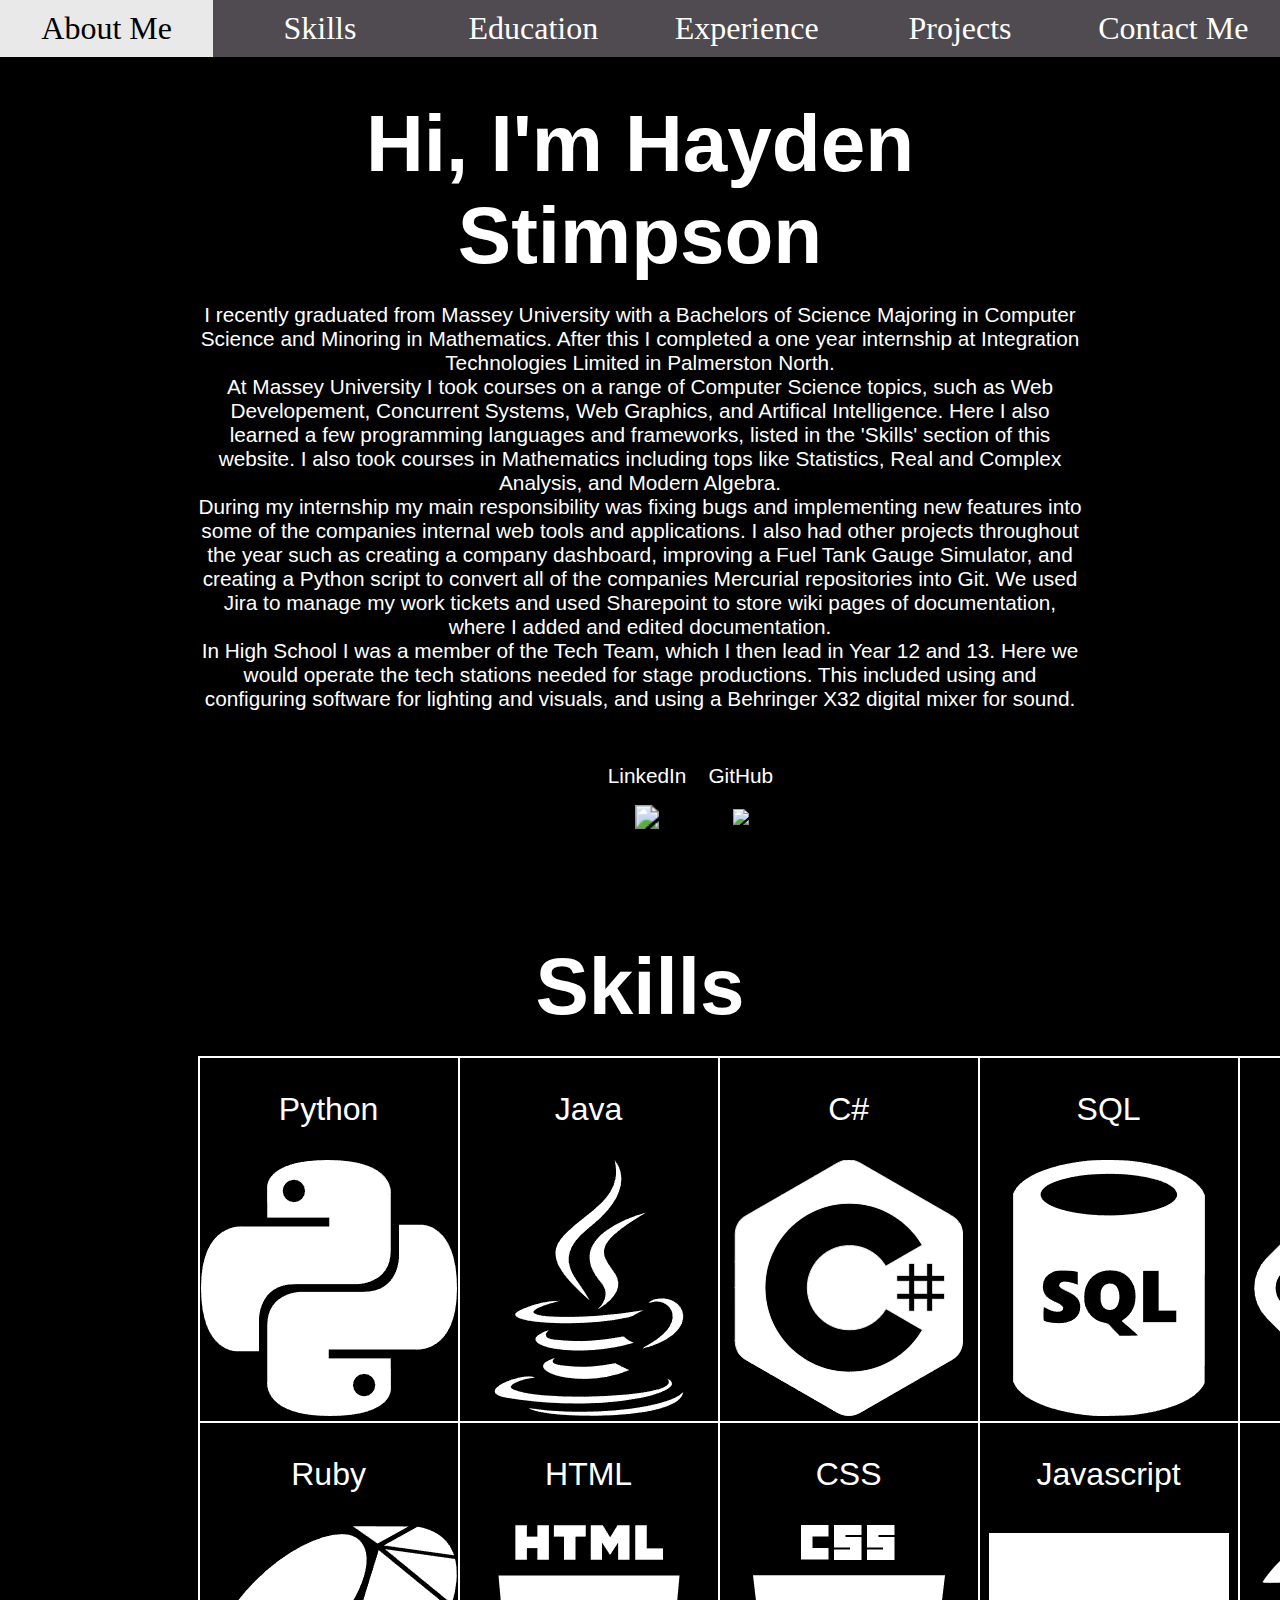
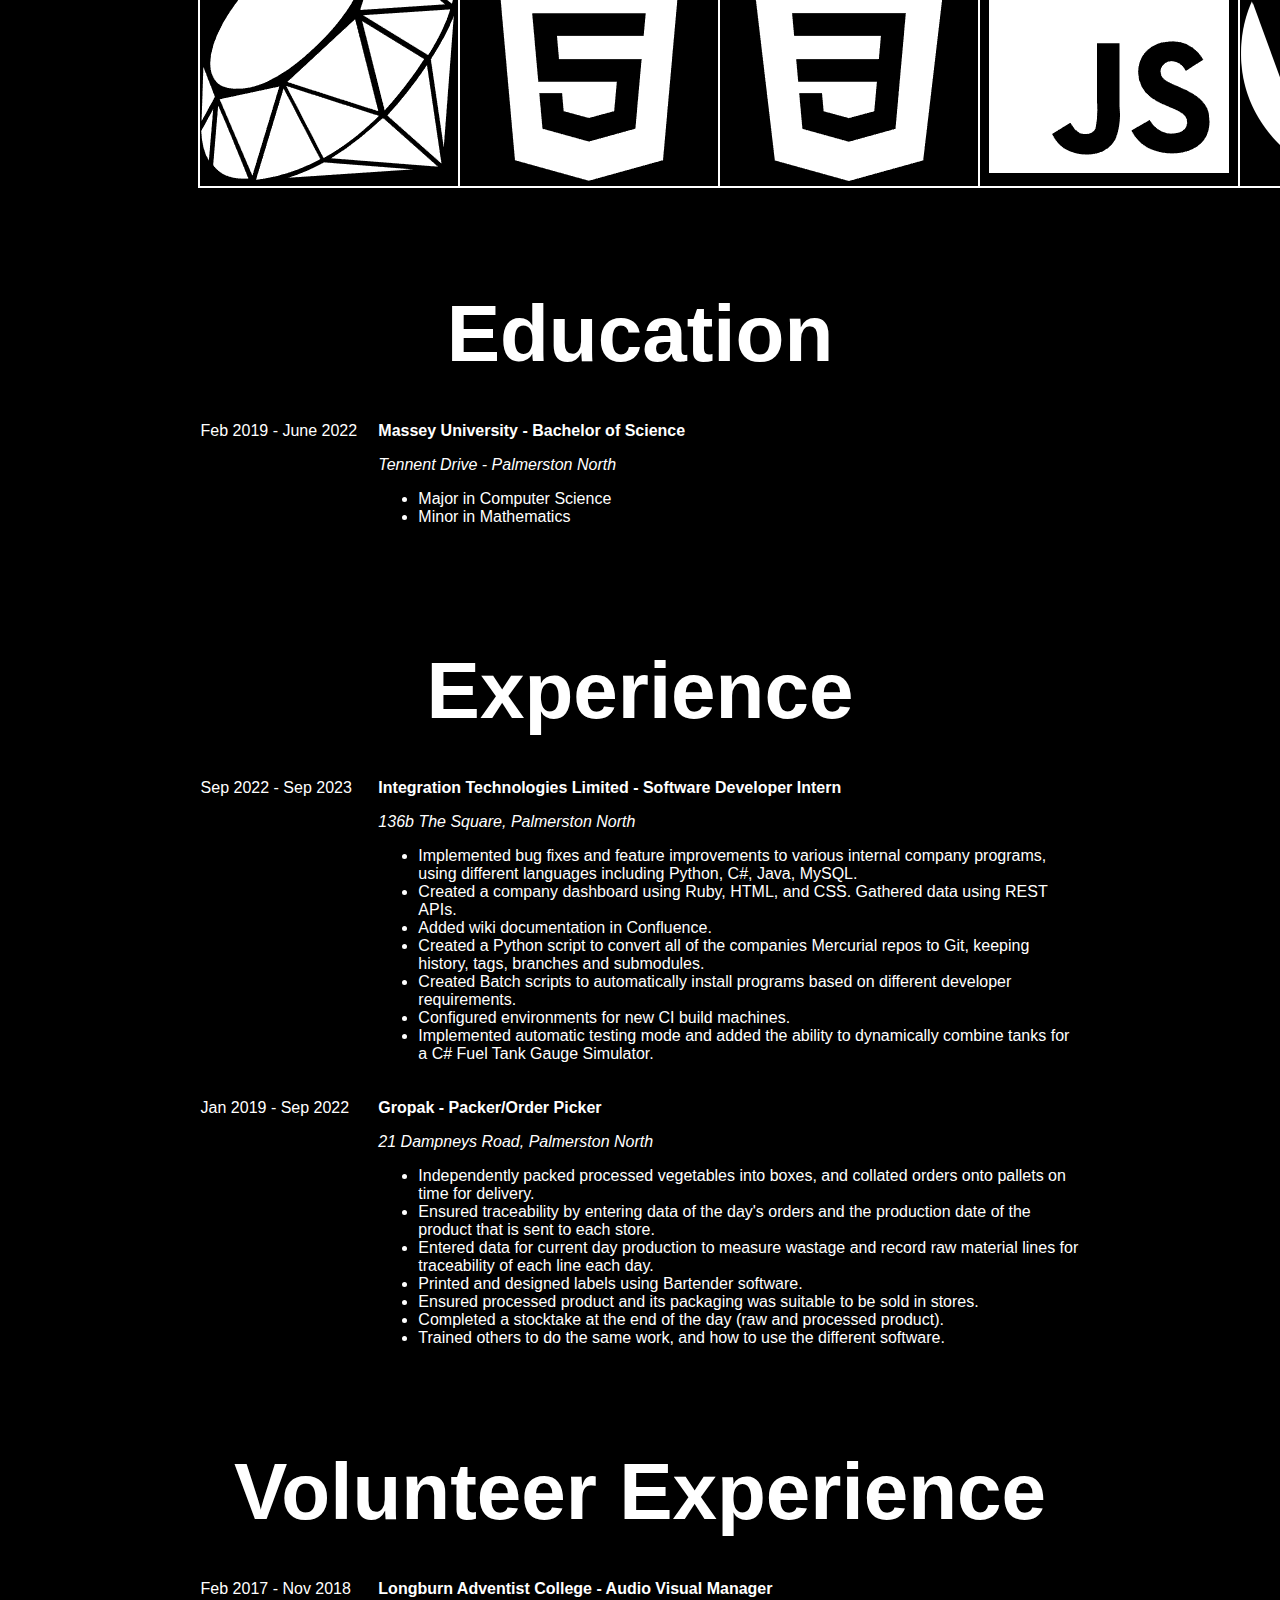
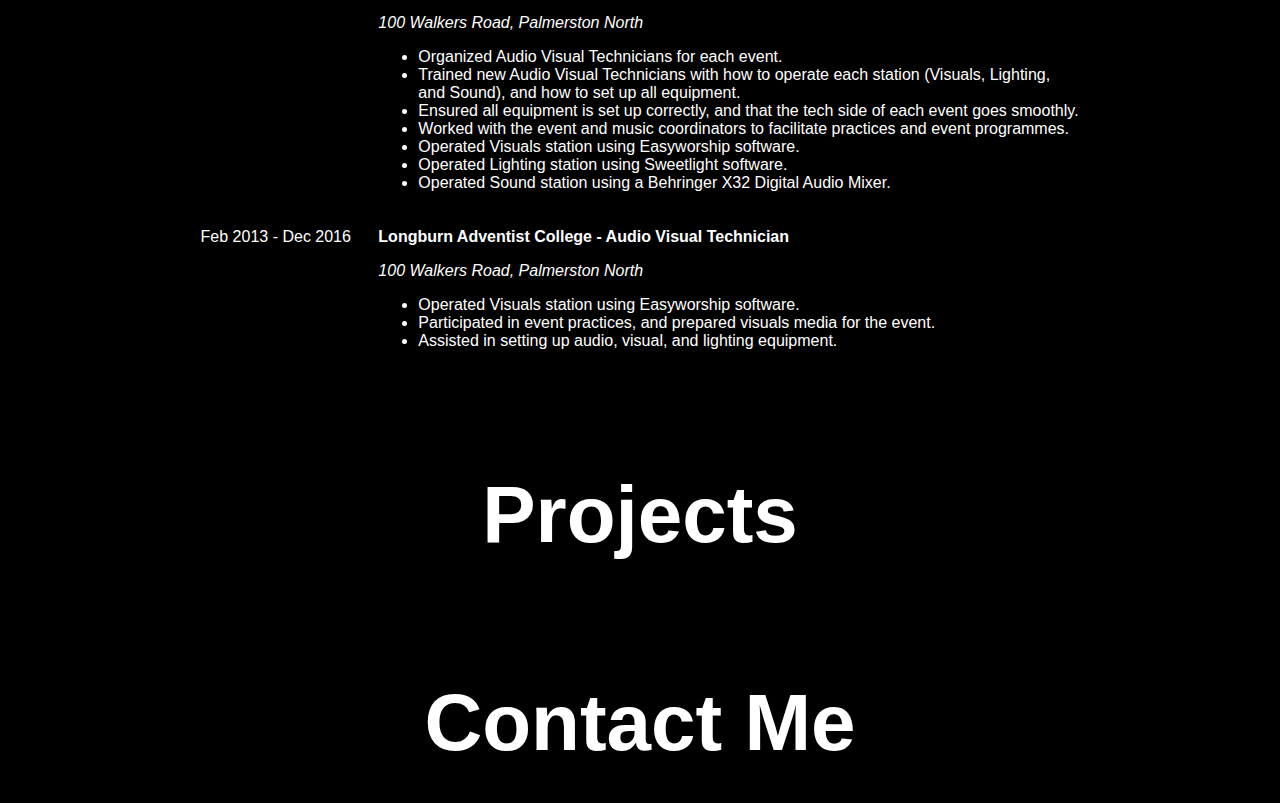
==== commit 331cc521: "Updated About Me text" ====
--- a/index.html
+++ b/index.html
@@ -15,72 +15,118 @@
         <a href="#contactSection">Contact Me</a>
     </div>
     <div class="mainCenterDiv">
-        <div id="aboutSection">
-            <h3>Hayden Stimpson</h3>
-            <p>I’m a Computer Science graduate that has just completed a one year Software Development internship at Integration Technologies Limited. I’m experienced in a range of programming languages, and have an interest in computer hardware and software.</p>
-            <p>~~Github Link~~</p>
-            <p>~~LinkedIn Link~~</p>
-        </div>
-        <div id="skillSection">
+        <div class="navBarLink" id="aboutSection">
+            <h3>Hi, I'm Hayden Stimpson</h3>
+            <p>I recently graduated from Massey University with a Bachelors of Science Majoring in Computer Science and Minoring in Mathematics. After this I completed a one year internship at Integration Technologies Limited in Palmerston North.<br>
+            At Massey University I took courses on a range of Computer Science topics, such as Web Developement, Concurrent Systems, Web Graphics, and Artifical Intelligence. Here I also learned a few programming languages and frameworks, listed in the 'Skills' section of this website.
+            I also took courses in Mathematics including tops like Statistics, Real and Complex Analysis, and Modern Algebra.<br>
+            During my internship my main responsibility was fixing bugs and implementing new features into some of the companies internal web tools and applications. I also had other projects throughout the year such as creating a company dashboard, improving a Fuel Tank Gauge Simulator, and creating a Python script to convert all of the companies Mercurial repositories into Git.
+            We used Jira to manage my work tickets and used Sharepoint to store wiki pages of documentation, where I added and edited documentation. <br>
+            In High School I was a member of the Tech Team, which I then lead in Year 12 and 13. Here we would operate the tech stations needed for stage productions. This included using and configuring software for lighting and visuals, and using a Behringer X32 digital mixer for sound.
+            </p>
+
+
+            <table class="socialLinks">
+                <tr>
+                    <td id="linkedIn">
+                        <a href="https://www.linkedin.com/in/hayden-stimpson-565859253/">
+                            <p>LinkedIn</p>
+                            <img src="Icons/linkedin-svgrepo-com.png">
+                        </a>
+                    </td>
+                    <td id="gitHub">
+                        <a href="https://github.com/HaydenStimpson">
+                            <p>GitHub</p>
+                            <img src="Icons/github-142-svgrepo-com.png">
+                        </a>
+                    </td>
+                </tr>
+            </table>
+        </div>
+        <div class="navBarLink" id="skillSection">
             <h3>Skills</h3>
             <table class="skills">
                 <caption>A range of programming related software and languages that I am proficient in</caption>
                 <tr>
                     <!-- icons generated from https://www.svgrepo.com -->
                     <td>
-                        <p>Python</p>
-                        <img src="Icons/python-127-svgrepo-com.png" alt="Python">
-                    <td>
-                        <p>Java</p>
-                        <img src="Icons/java-svgrepo-com.png" alt="Java">
-                    <td>
-                        <p>C#</p>
-                        <img src="Icons/c-sharp-svgrepo-com.png" alt="C Sharp">
-                    </td>
-                    <td>
-                        <p>SQL</p>
-                        <img src="Icons/sql-database-generic-svgrepo-com.png" alt="SQL">
-                    </td>
-                </tr>
-                <tr>
-                    <td>
-                        <p>Git</p>
-                        <img src="Icons/git-svgrepo-com.png" alt="Git">
-                    </td>
-                    <td>
-                        <p>Mercurial</p>
-                        <img src="Icons/vc-mercurial-svgrepo-com.png" alt="Mercurial">
-                    </td>
-                    <td>
-                        <p>Ruby</p>
-                        <img src="Icons/ruby-svgrepo-com.png" alt="Ruby">
-                    </td>
-                    <td>
-                        <p>HTML</p>
-                        <img src="Icons/html5-01-svgrepo-com.png" alt="HTML">
-                    </td>
-                </tr>
-                <tr>
-                    <td>
-                        <p>CSS</p>
-                        <img src="Icons/css-fill-svgrepo-com.png" alt="CSS">
-                    </td>
-                    <td>
-                        <p>Javascript</p>
-                        <img src="Icons/javascript-svgrepo-com.png" alt="Javascript">
-                    </td>
-                    <td>
-                        <p>Wordpress</p>
-                        <img src="Icons/wordpress-139-svgrepo-com.png" alt="Wordpress">
-                    </td>
-                    <td>
-                        <p>.NET</p>
-                        <img src="Icons/dotnet-svgrepo-com.png" alt="DotNet">
-                    </td>
-                </tr>
-            </table>
-        </div>
-        <div id="educationSection">
+                        <a href="https://www.python.org/">
+                            <p>Python</p>
+                            <img src="Icons/python-127-svgrepo-com.png" alt="Python">
+                        </a>
+                    </td>
+                    <td>
+                        <a href="https://www.java.com/en/">
+                            <p>Java</p>
+                            <img src="Icons/java-svgrepo-com.png" alt="Java">
+                        </a>
+                    </td>
+                    <td>
+                        <a href="https://learn.microsoft.com/en-us/dotnet/csharp/">
+                            <p>C#</p>
+                            <img src="Icons/c-sharp-svgrepo-com.png" alt="C Sharp">
+                        </a>
+                    </td>
+                    <td>
+                        <a href="https://www.mysql.com/">
+                            <p>SQL</p>
+                            <img src="Icons/sql-database-generic-svgrepo-com.png" alt="SQL">
+                        </a>
+                    </td>
+                    <td>
+                        <a href="https://git-scm.com/">
+                            <p>Git</p>
+                            <img src="Icons/git-svgrepo-com.png" alt="Git">
+                        </a>
+                    </td>
+                    <td>
+                        <a href="https://www.mercurial-scm.org/">
+                            <p>Mercurial</p>
+                            <img src="Icons/vc-mercurial-svgrepo-com.png" alt="Mercurial">
+                        </a>
+                    </td>
+                </tr>
+                <tr>
+                    <td>
+                        <a href="https://www.ruby-lang.org/en/">
+                            <p>Ruby</p>
+                            <img src="Icons/ruby-svgrepo-com.png" alt="Ruby">
+                        </a>
+                    </td>
+                    <td>
+                        <a href="https://developer.mozilla.org/en-US/docs/Learn/HTML">
+                            <p>HTML</p>
+                            <img src="Icons/html5-01-svgrepo-com.png" alt="HTML">
+                        </a>
+                    </td>
+                    <td>
+                        <a href="https://developer.mozilla.org/en-US/docs/Learn/CSS">
+                            <p>CSS</p>
+                            <img src="Icons/css-fill-svgrepo-com.png" alt="CSS">
+                        </a>
+                    </td>
+                    <td>
+                        <a href="https://developer.mozilla.org/en-US/docs/Learn/JavaScript">
+                            <p>Javascript</p>
+                            <img src="Icons/javascript-svgrepo-com.png" alt="Javascript">
+                        </a>
+                    </td>
+                    <td>
+                        <a href="https://wordpress.com/">
+                            <p>Wordpress</p>
+                            <img src="Icons/wordpress-139-svgrepo-com.png" alt="Wordpress">
+                        </a>
+                    </td>
+                    <td>
+                        <a href="https://dotnet.microsoft.com/en-us/">
+                            <p>.NET</p>
+                            <img src="Icons/dotnet-svgrepo-com.png" alt="DotNet">
+                        </a>
+                    </td>
+                </tr>
+            </table>
+        </div>
+        <div class="navBarLink" id="educationSection">
             <h3>Education</h3>
             <table class="experience">
                 <caption>Hayden Stimpson's education</caption>
@@ -97,7 +143,7 @@
                 </tr>
             </table>
         </div>
-        <div id="experienceSection">
+        <div class="navBarLink" id="experienceSection">
             <h3>Experience</h3>
             <table class="experience">
                 <caption>Hayden Stimpson's work experience</caption>
@@ -168,11 +214,11 @@
                 </tr>
             </table>
         </div>
-        <div id="projectsSection">
+        <div class="navBarLink" id="projectsSection">
             <h3>Projects</h3>
             <p></p>
         </div>
-        <div id="contactSection">
+        <div class="navBarLink" id="contactSection">
             <h3>Contact Me</h3>
             <p></p>
         </div>
--- a/stylesheet.css
+++ b/stylesheet.css
@@ -39,4 +39,92 @@
 .skills {
     width: 100%;
     text-align: center;
+    border-collapse: collapse;
 }
+
+.skills a {
+    display: block;
+    text-decoration: none;
+}
+
+.skills p {
+    font-size: 2em;
+}
+
+.skills td {
+    border: 2px solid;
+    border-color: white;
+}
+
+.skills td:hover {
+    background-color: #4F4B50;
+    transform: scale(1.1);
+    border-radius: 25px;
+}
+
+
+.navBar {
+    top:0;
+    left:0;
+    position: fixed;
+    width: 100%;
+    background-color: #4F4B50;
+}
+
+/* Buttons in the navigation bar */
+.navBar a {
+    display: block;
+    float: left;
+    text-align: center;
+    font-size: 2em;
+    text-decoration: none;
+    color: white;
+    padding: 10px 0px;
+    width: 16.667%;
+}
+
+/* When hovering over one of the navigation bar buttons */
+.navBar a:hover {
+    background-color: #E9E9E9;
+    color: black;
+}
+
+.navBarLink {
+    padding: 10px 0px;
+}
+
+/* Styling for social links */
+.socialLinks {
+    margin: auto;
+    width: 10%;
+    display: block;
+    text-align: center;
+    img {
+        height: 3em;
+    }
+}
+
+#linkedIn, #gitHub {
+    padding: 10px 10px;
+    width: 3em;
+    height: 3em;
+    object-fit: scale-down;
+    a {
+        text-decoration: none;
+        display: block;
+    }
+}
+
+#linkedIn {
+    img {
+        transform: scale(1.5)
+    }
+}
+
+#aboutSection {
+    text-align: center;
+    p {
+        font-size: 1.3em;
+    }
+}
+
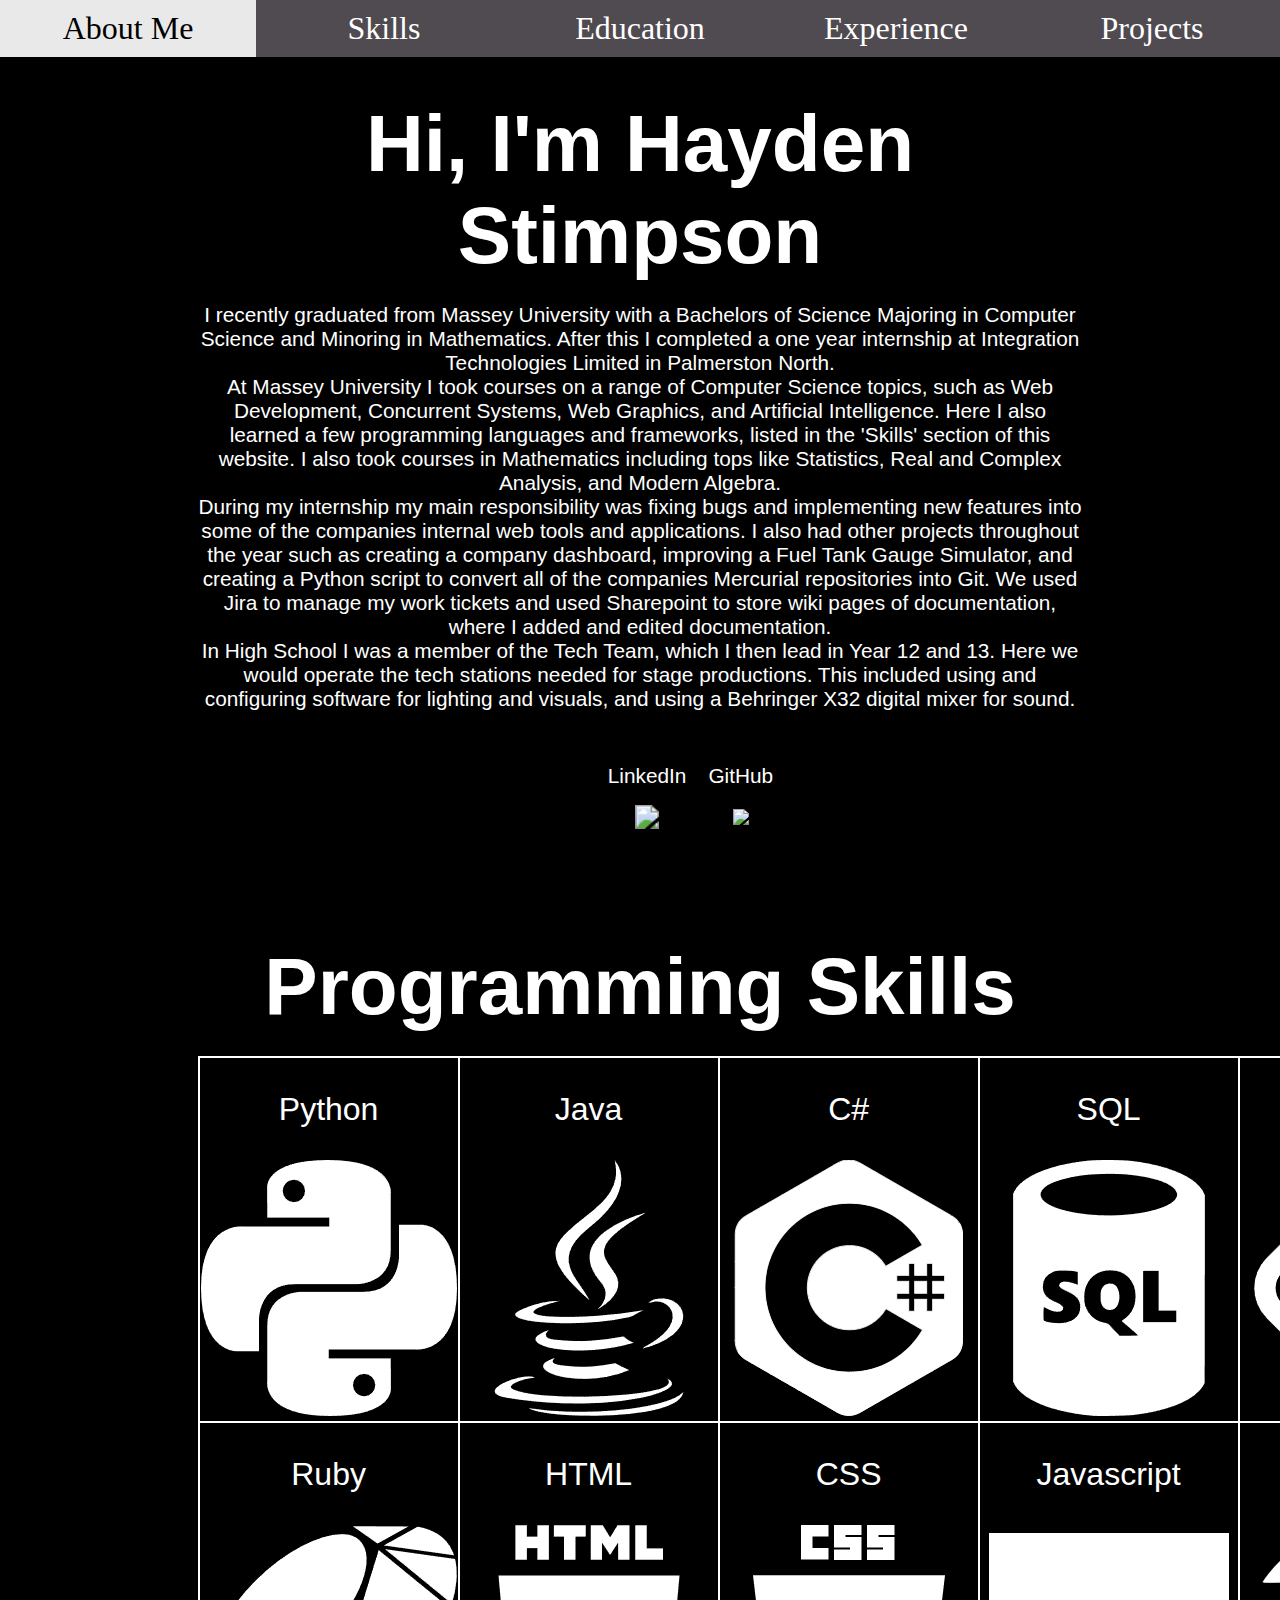
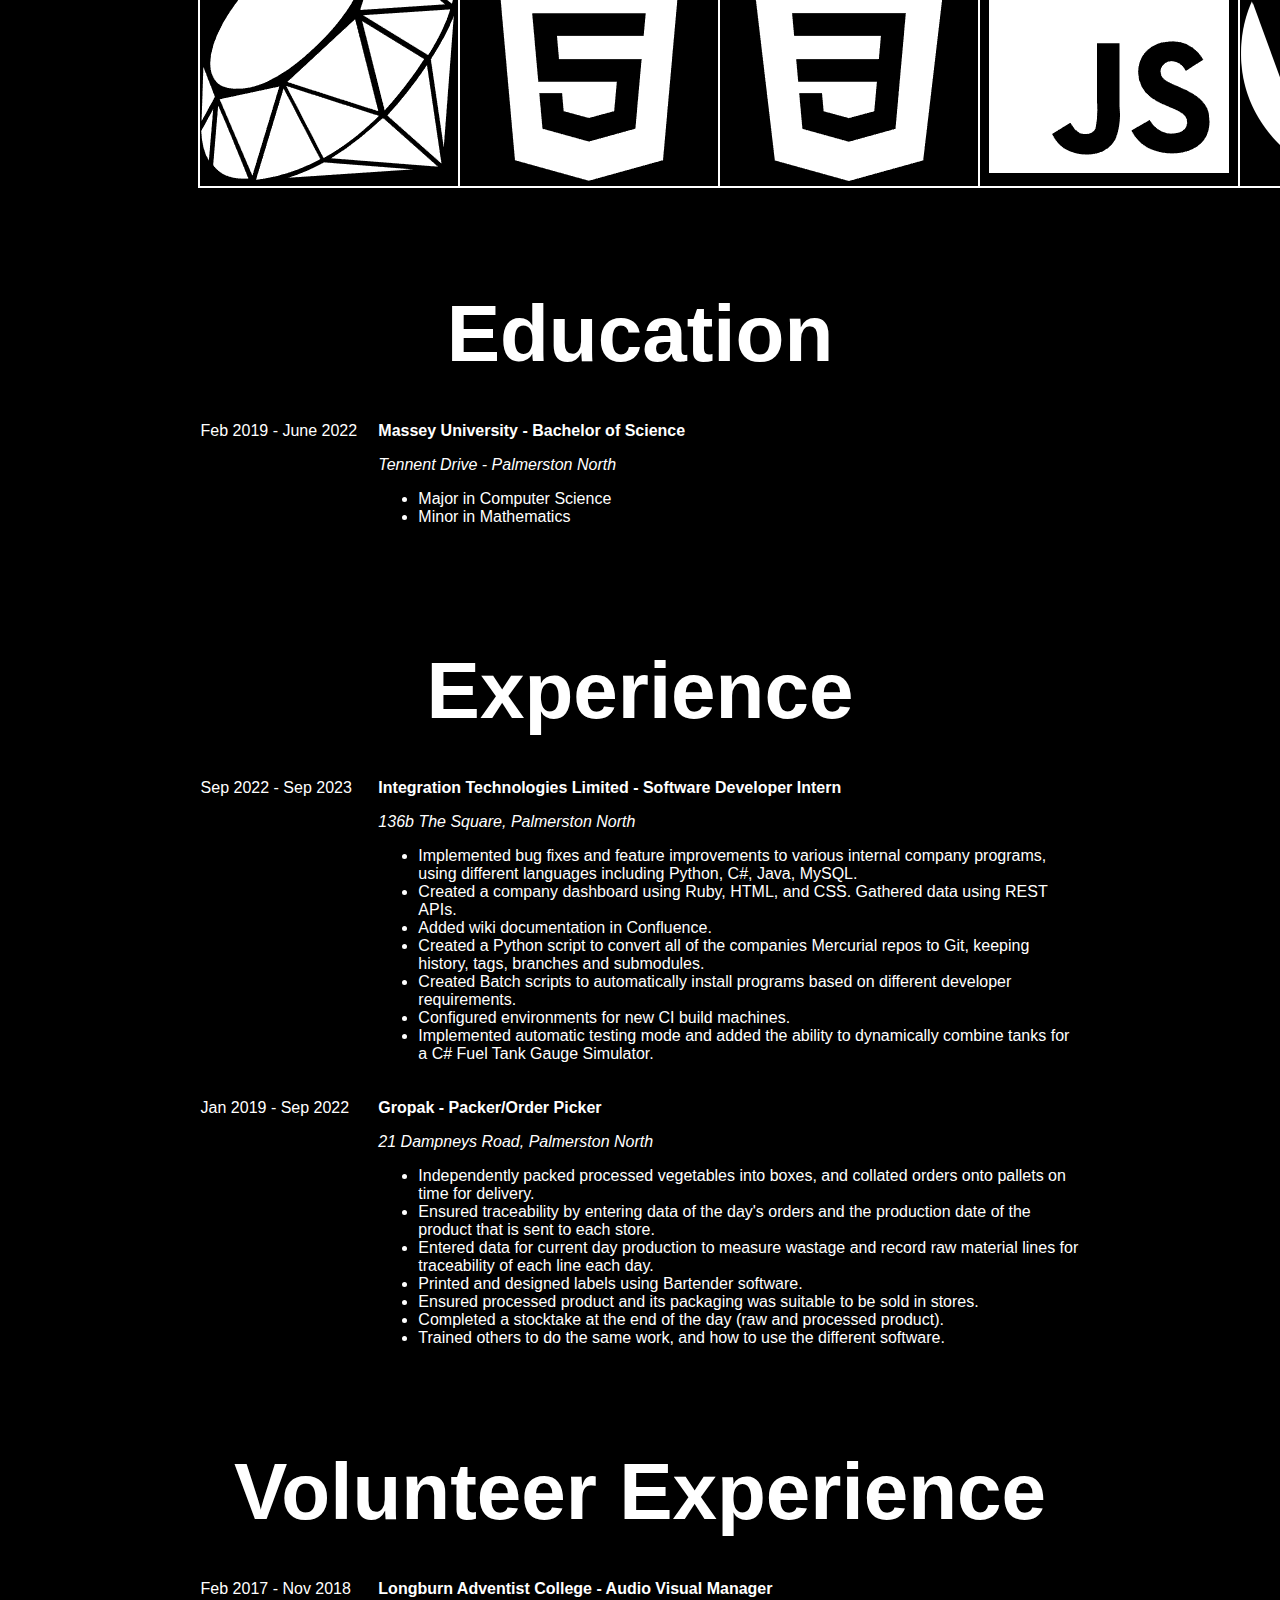
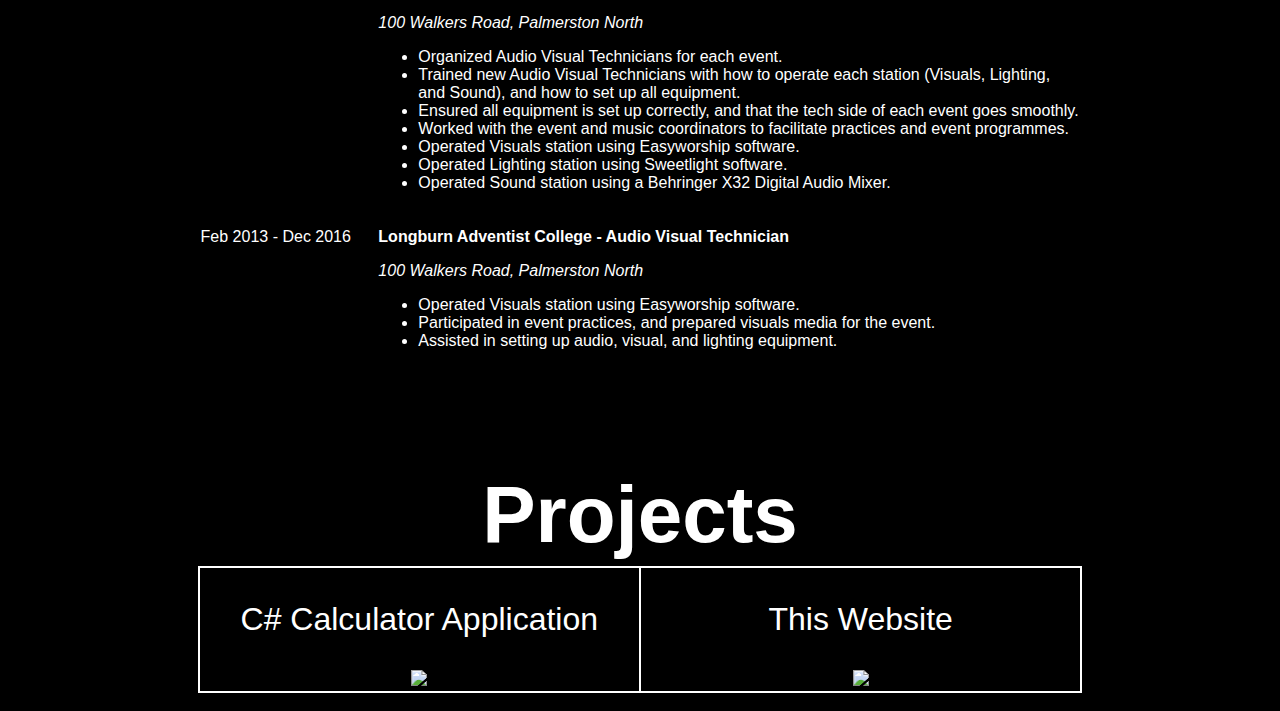
==== commit 35eff01e: "Removed contact section - not needed" ====
--- a/index.html
+++ b/index.html
@@ -12,20 +12,17 @@
         <a href="#educationSection">Education</a>
         <a href="#experienceSection">Experience</a>
         <a href="#projectsSection">Projects</a>
-        <a href="#contactSection">Contact Me</a>
     </div>
     <div class="mainCenterDiv">
         <div class="navBarLink" id="aboutSection">
             <h3>Hi, I'm Hayden Stimpson</h3>
             <p>I recently graduated from Massey University with a Bachelors of Science Majoring in Computer Science and Minoring in Mathematics. After this I completed a one year internship at Integration Technologies Limited in Palmerston North.<br>
-            At Massey University I took courses on a range of Computer Science topics, such as Web Developement, Concurrent Systems, Web Graphics, and Artifical Intelligence. Here I also learned a few programming languages and frameworks, listed in the 'Skills' section of this website.
+            At Massey University I took courses on a range of Computer Science topics, such as Web Development, Concurrent Systems, Web Graphics, and Artificial Intelligence. Here I also learned a few programming languages and frameworks, listed in the 'Skills' section of this website.
             I also took courses in Mathematics including tops like Statistics, Real and Complex Analysis, and Modern Algebra.<br>
             During my internship my main responsibility was fixing bugs and implementing new features into some of the companies internal web tools and applications. I also had other projects throughout the year such as creating a company dashboard, improving a Fuel Tank Gauge Simulator, and creating a Python script to convert all of the companies Mercurial repositories into Git.
             We used Jira to manage my work tickets and used Sharepoint to store wiki pages of documentation, where I added and edited documentation. <br>
             In High School I was a member of the Tech Team, which I then lead in Year 12 and 13. Here we would operate the tech stations needed for stage productions. This included using and configuring software for lighting and visuals, and using a Behringer X32 digital mixer for sound.
             </p>
-
-
             <table class="socialLinks">
                 <tr>
                     <td id="linkedIn">
@@ -44,7 +41,7 @@
             </table>
         </div>
         <div class="navBarLink" id="skillSection">
-            <h3>Skills</h3>
+            <h3>Programming Skills</h3>
             <table class="skills">
                 <caption>A range of programming related software and languages that I am proficient in</caption>
                 <tr>
@@ -216,11 +213,22 @@
         </div>
         <div class="navBarLink" id="projectsSection">
             <h3>Projects</h3>
-            <p></p>
-        </div>
-        <div class="navBarLink" id="contactSection">
-            <h3>Contact Me</h3>
-            <p></p>
+            <table class="projects">
+                <tr>
+                    <td>
+                        <a href="https://github.com/HaydenStimpson/Calculator">
+                            <p>C# Calculator Application</p>
+                            <img src="Icons/Calculator.png">
+                        </a>
+                    </td>
+                    <td>
+                        <a href="https://github.com/HaydenStimpson/HaydenStimpson.github.io">
+                            <p>This Website</p>
+                            <img src="Icons/Website.png">
+                        </a>
+                    </td>
+                </tr>
+            </table>
         </div>
     </div>
 </body>
--- a/stylesheet.css
+++ b/stylesheet.css
@@ -6,15 +6,87 @@
     background-color: black
 }
 
+/* All font types */
+h3, p, li {
+    color: white;
+    font-family: Arial, Verdana, Tahoma, sans-serif;
+}
+
+/* Navigation Bar */
+.navBar {
+    top:0;
+    left:0;
+    position: fixed;
+    width: 100%;
+    background-color: #4F4B50;
+    /* Buttons in the navigation bar */
+    a {
+        display: block;
+        float: left;
+        text-align: center;
+        font-size: 2em;
+        text-decoration: none;
+        color: white;
+        padding: 10px 0px;
+        width: 20%;
+    }
+    a:hover {
+        background-color: #E9E9E9;
+        color: black;
+    }
+}
+/* Id for navigation bar to send user to on click */
+.navBarLink {
+    padding: 10px 0px;
+}
+
+/* Section Headings */
 h3 {
     font-size: 5em;
     margin-bottom: 5px;
     text-align: center;
 }
 
-h3, p, li {
-    color: white;
-    font-family: Arial, Verdana, Tahoma, sans-serif;
+/* Styling for the main divs of the page */
+.mainCenterDiv {
+    width: 70%;
+    margin: auto;
+}
+
+#aboutSection {
+    text-align: center;
+    p {
+        font-size: 1.3em;
+    }
+}
+
+/* Skills Table */
+.skills, .projects {
+    width: 100%;
+    text-align: center;
+    border-collapse: collapse;
+    td {
+        border: 2px solid;
+        border-color: white;
+    }
+    a {
+        display: block;
+        text-decoration: none;
+    }
+    p {
+        font-size: 2em;
+    }
+    td:hover {
+        background-color: #4F4B50;
+        transform: scale(1.1);
+        border-radius: 25px;
+    }
+    img {
+        height: 16em;
+    }
+}
+.projects td {
+    width: 50%;
 }
 
 /* Experience Table */
@@ -24,73 +96,9 @@
         vertical-align: top;
     }
 }
-
 /* Left column of the Experience table */
 .experienceLeft {
     width: 20%;
-}
-
-/* Styling for the main divs of the page */
-.mainCenterDiv {
-    width: 70%;
-    margin: auto;
-}
-
-.skills {
-    width: 100%;
-    text-align: center;
-    border-collapse: collapse;
-}
-
-.skills a {
-    display: block;
-    text-decoration: none;
-}
-
-.skills p {
-    font-size: 2em;
-}
-
-.skills td {
-    border: 2px solid;
-    border-color: white;
-}
-
-.skills td:hover {
-    background-color: #4F4B50;
-    transform: scale(1.1);
-    border-radius: 25px;
-}
-
-
-.navBar {
-    top:0;
-    left:0;
-    position: fixed;
-    width: 100%;
-    background-color: #4F4B50;
-}
-
-/* Buttons in the navigation bar */
-.navBar a {
-    display: block;
-    float: left;
-    text-align: center;
-    font-size: 2em;
-    text-decoration: none;
-    color: white;
-    padding: 10px 0px;
-    width: 16.667%;
-}
-
-/* When hovering over one of the navigation bar buttons */
-.navBar a:hover {
-    background-color: #E9E9E9;
-    color: black;
-}
-
-.navBarLink {
-    padding: 10px 0px;
 }
 
 /* Styling for social links */
@@ -103,7 +111,7 @@
         height: 3em;
     }
 }
-
+/* Buttons that link to my LinkedIn and GitHub accounts */
 #linkedIn, #gitHub {
     padding: 10px 10px;
     width: 3em;
@@ -114,17 +122,8 @@
         display: block;
     }
 }
-
 #linkedIn {
     img {
         transform: scale(1.5)
     }
 }
-
-#aboutSection {
-    text-align: center;
-    p {
-        font-size: 1.3em;
-    }
-}
-
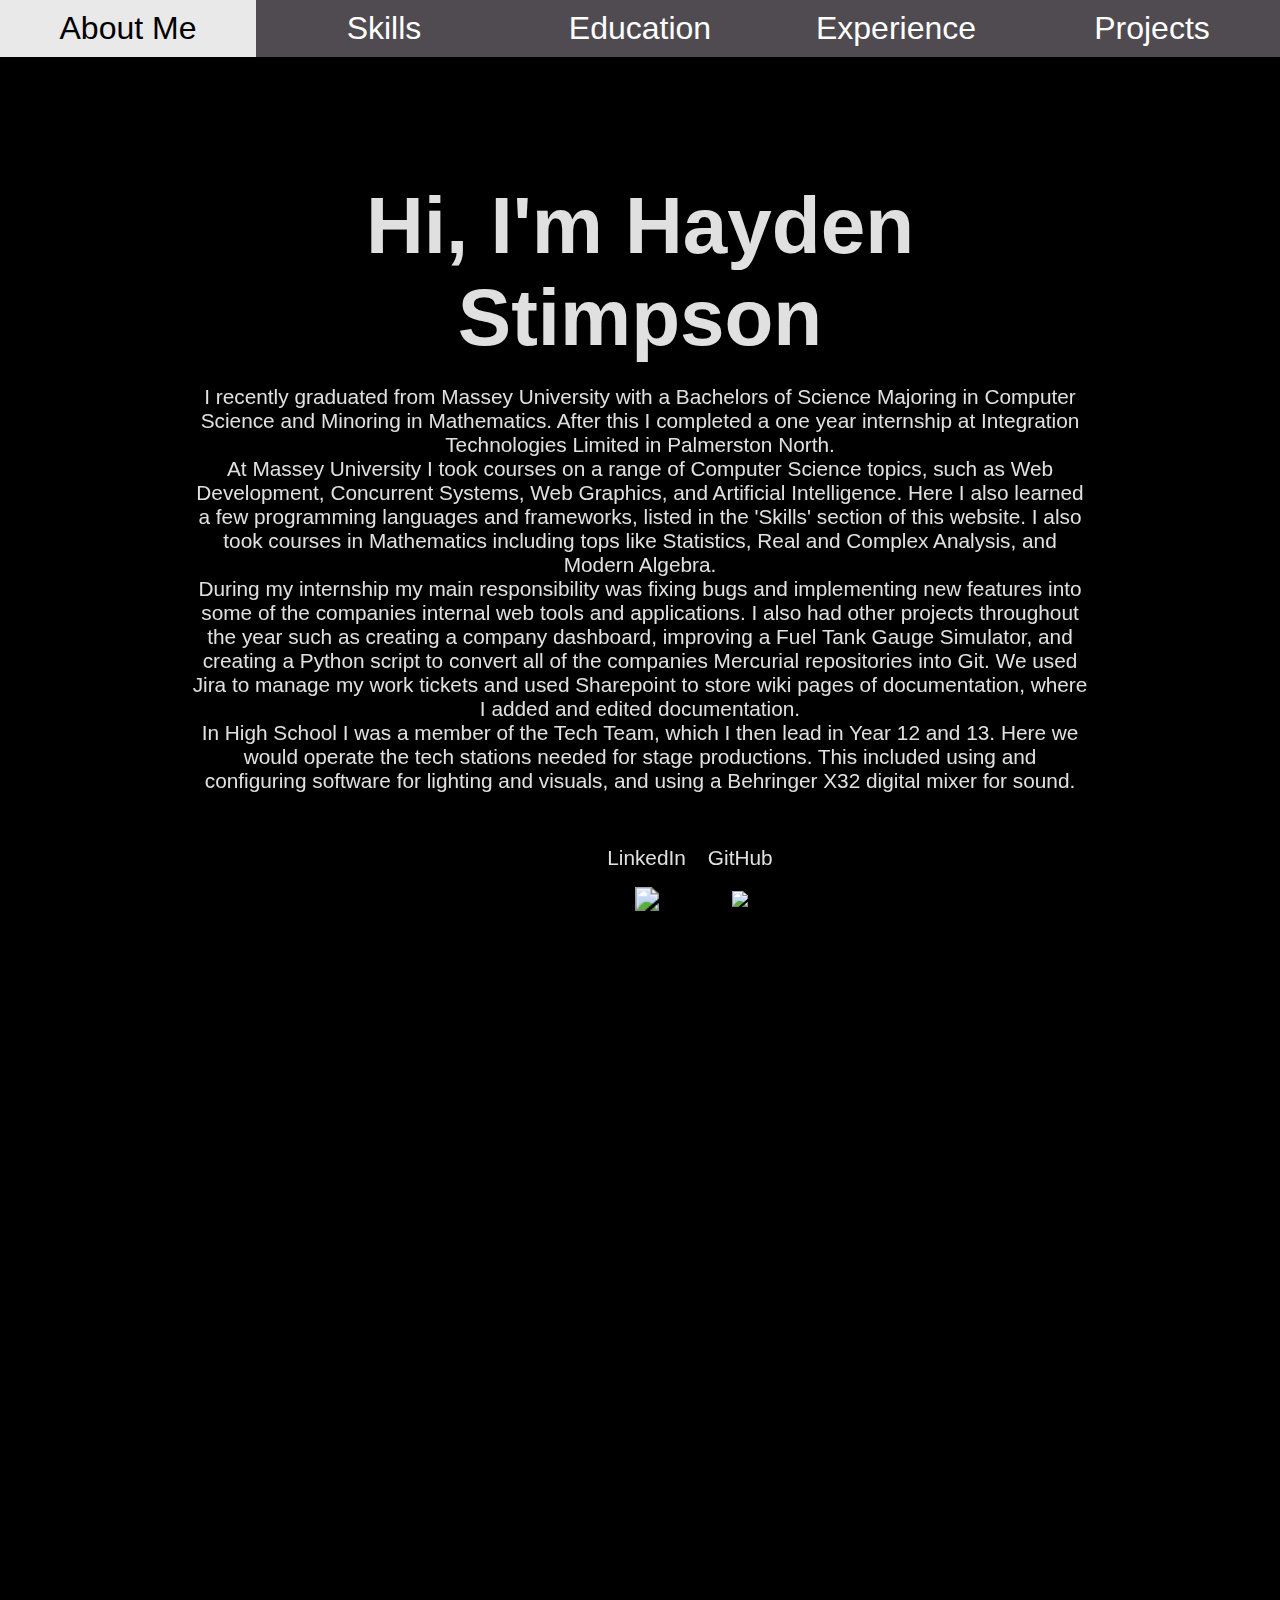
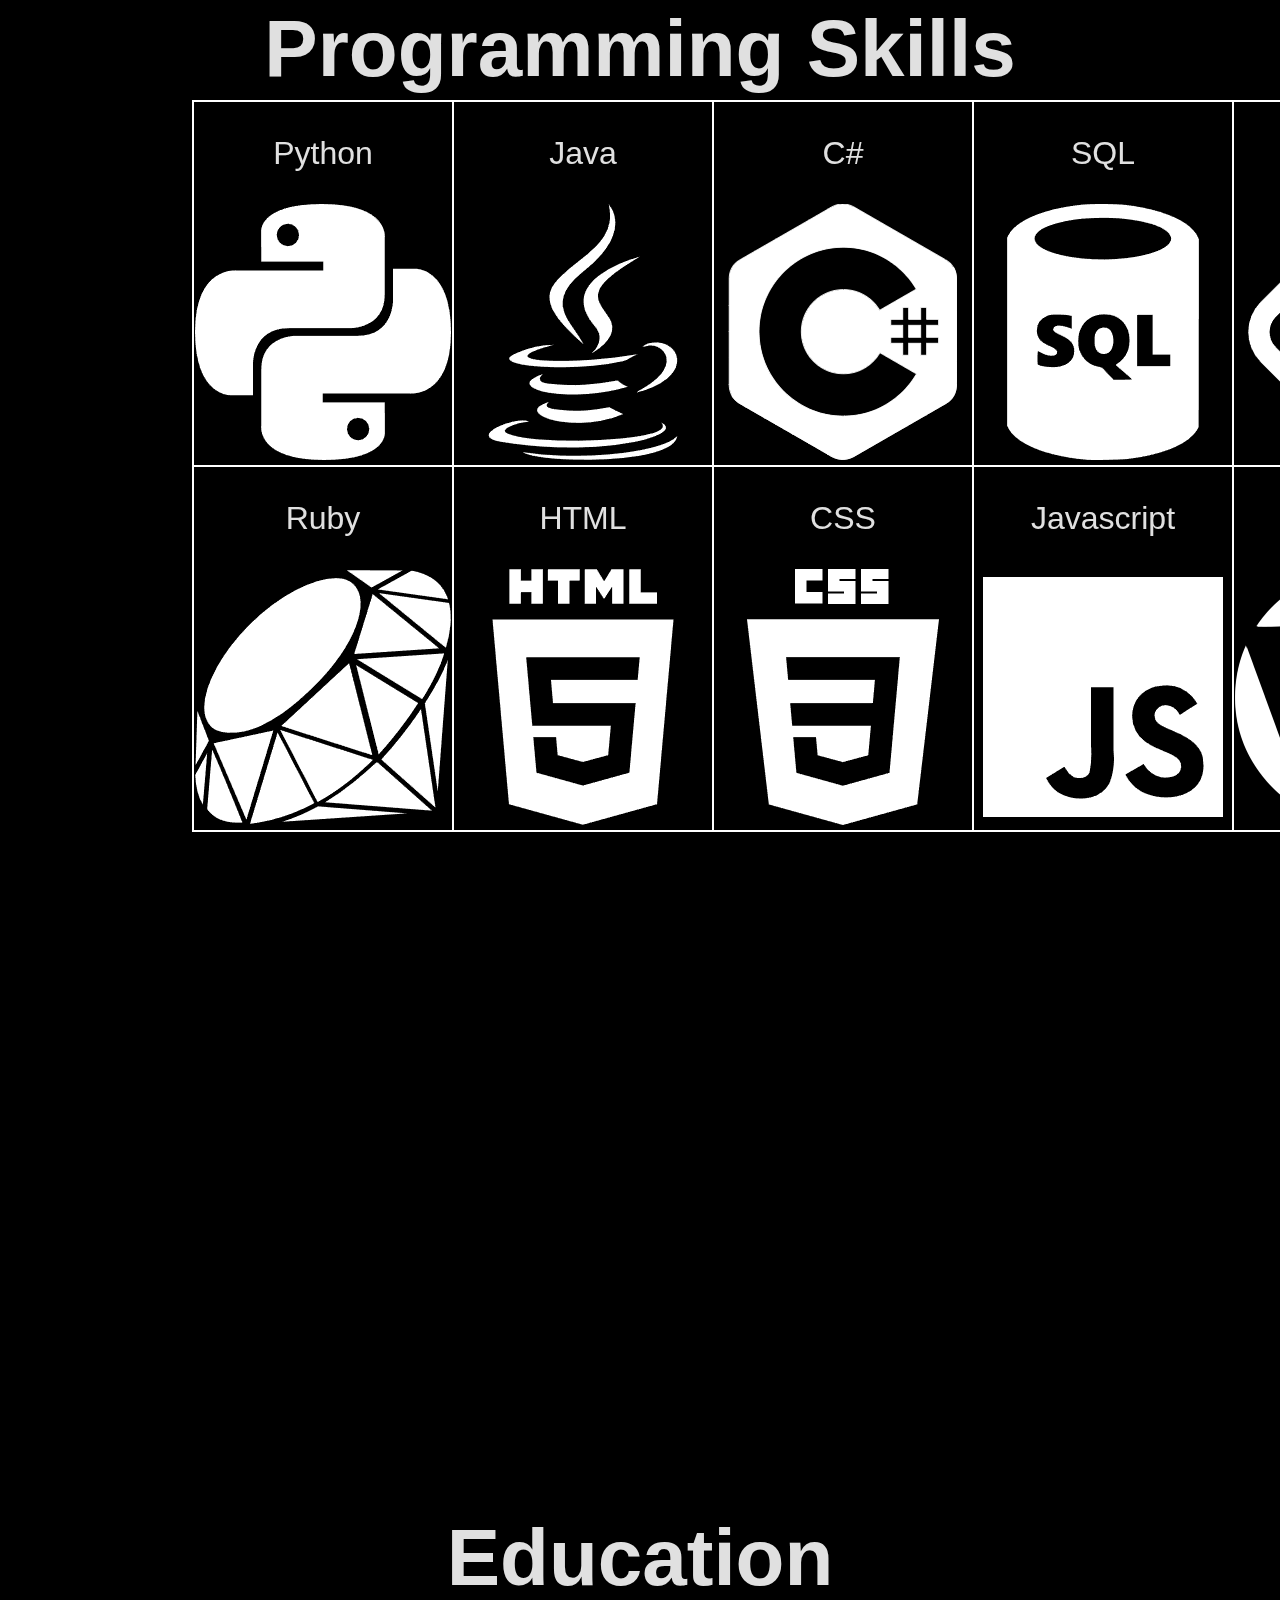
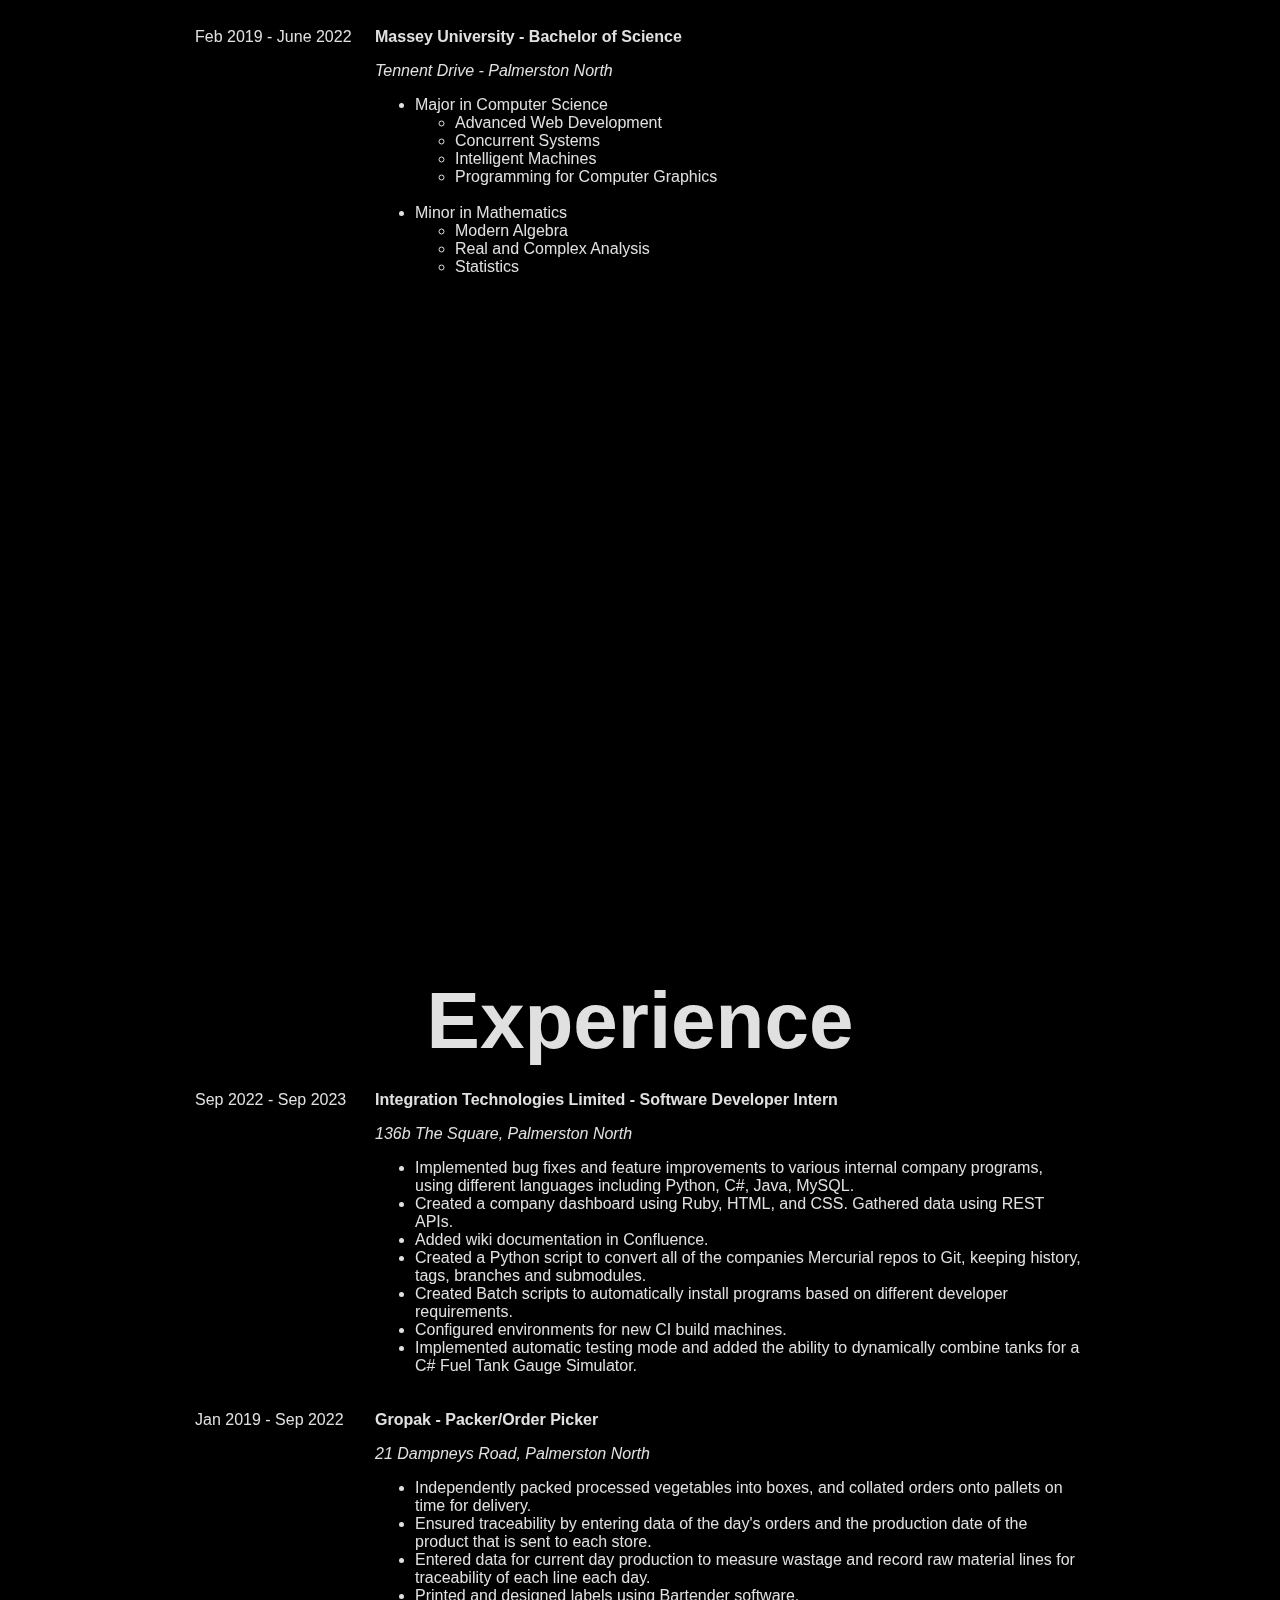
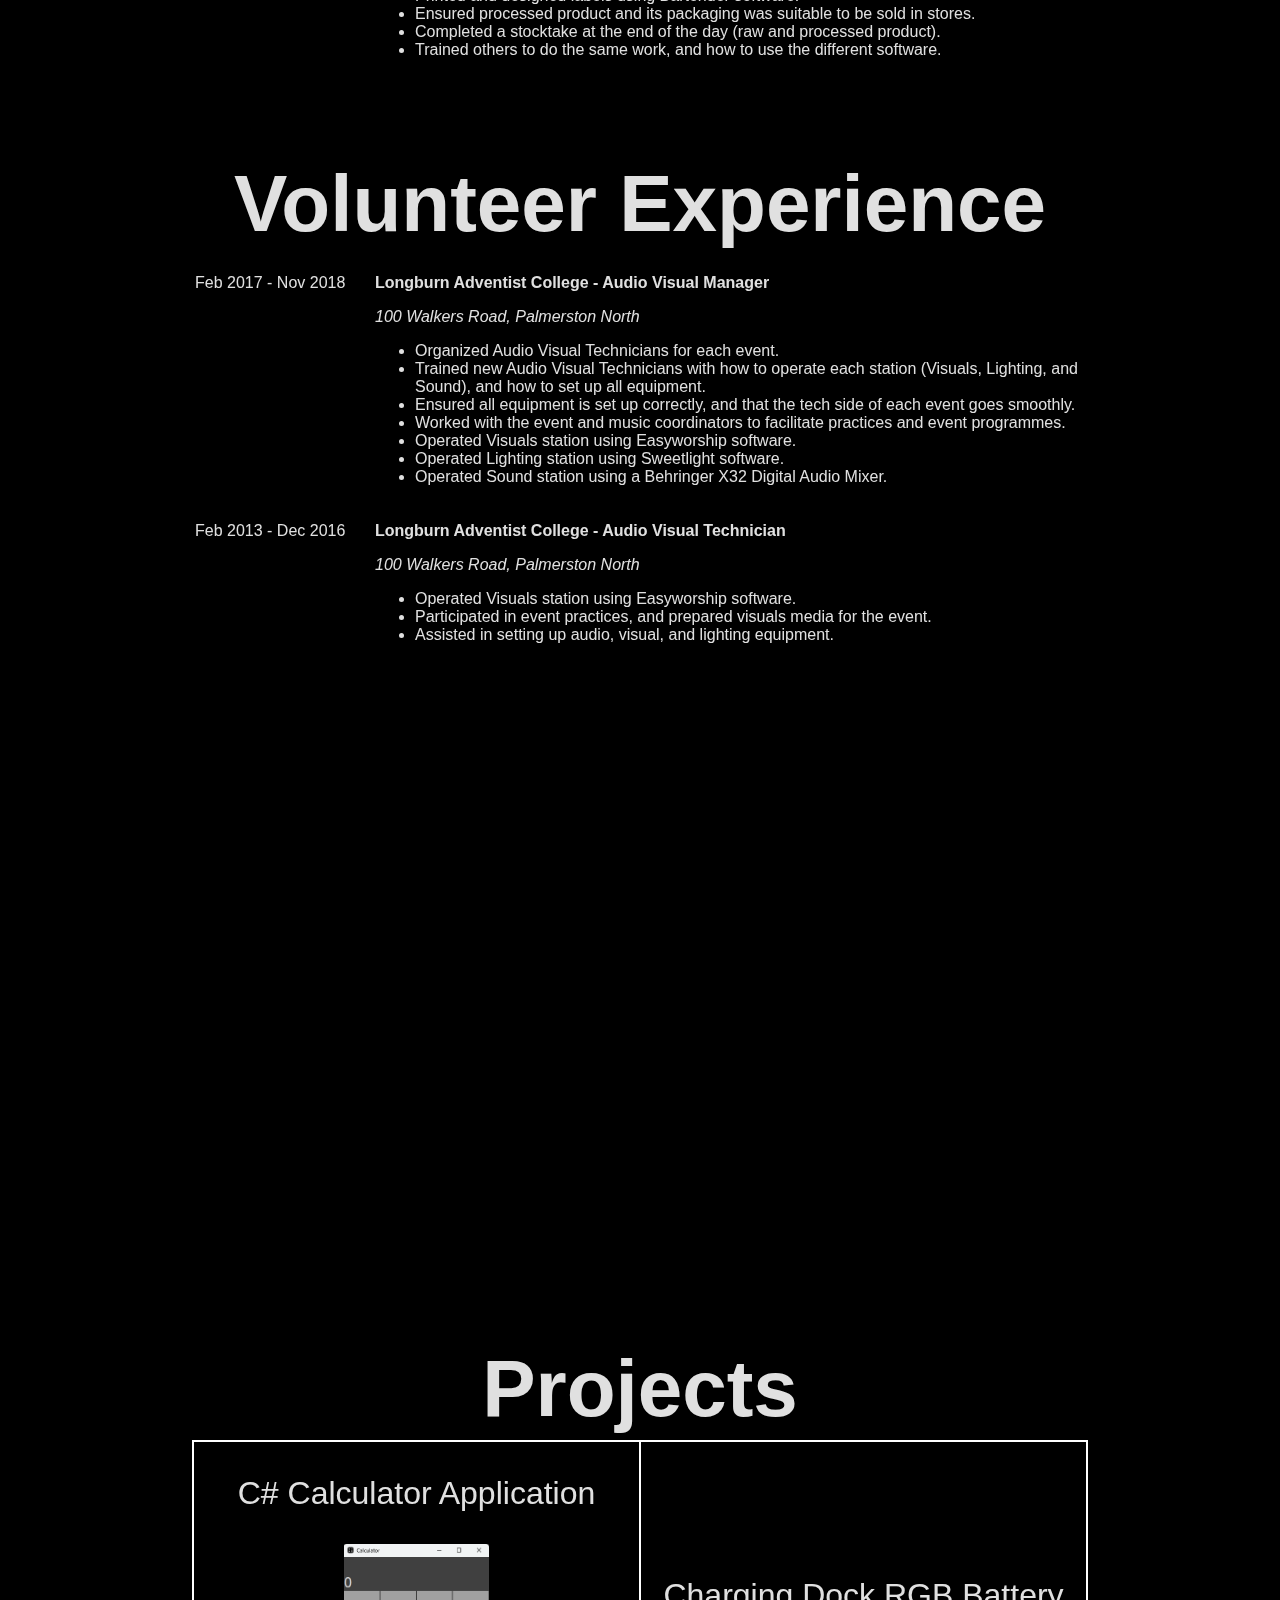
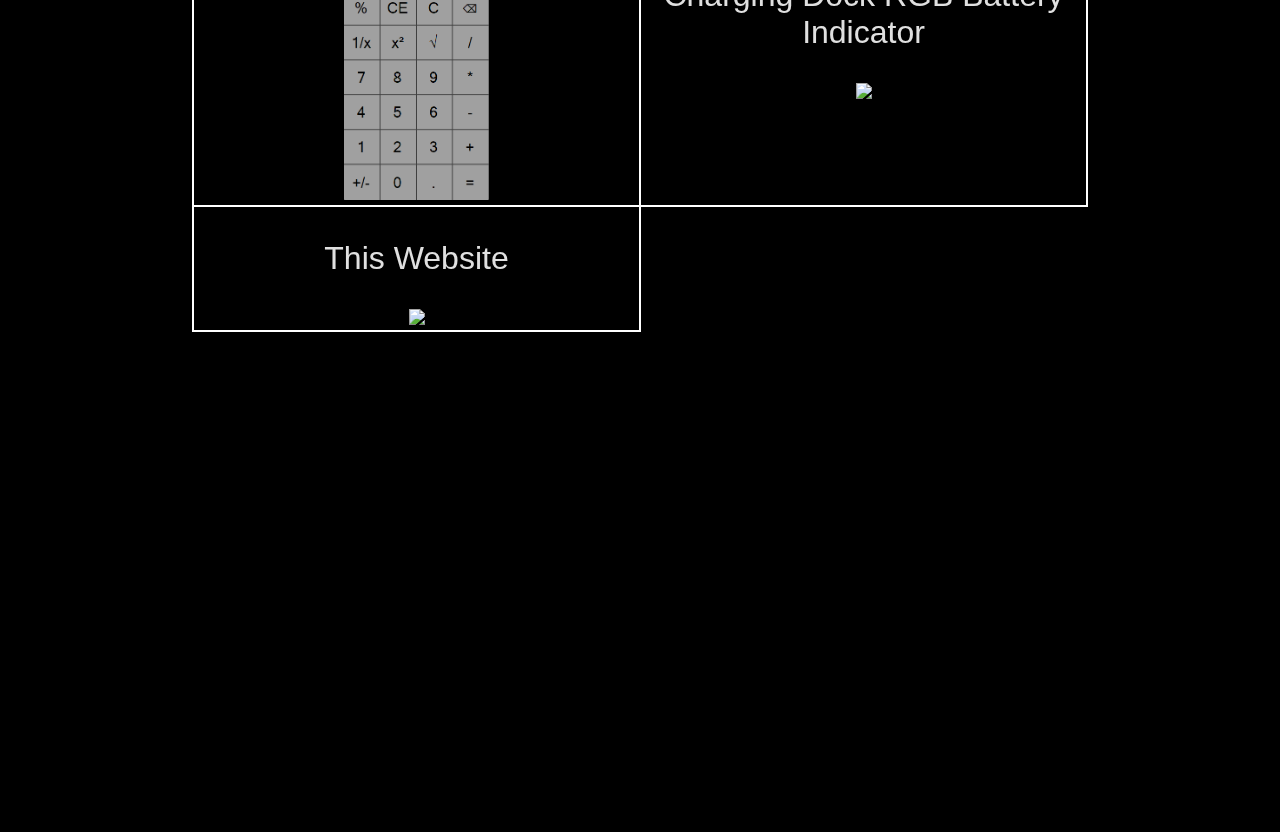
==== commit 965c6da6: "Added js gradient to top of screen, grows with downward mouse movement until minimum size" ====
--- a/index.html
+++ b/index.html
@@ -13,6 +13,10 @@
         <a href="#experienceSection">Experience</a>
         <a href="#projectsSection">Projects</a>
     </div>
+    <div>
+        <canvas id="backgroundCanvas"></canvas>
+    </div>
+    <script src="shaders.js"></script>
     <div class="mainCenterDiv">
         <div class="navBarLink" id="aboutSection">
             <h3>Hi, I'm Hayden Stimpson</h3>
@@ -43,7 +47,6 @@
         <div class="navBarLink" id="skillSection">
             <h3>Programming Skills</h3>
             <table class="skills">
-                <caption>A range of programming related software and languages that I am proficient in</caption>
                 <tr>
                     <!-- icons generated from https://www.svgrepo.com -->
                     <td>
@@ -126,7 +129,6 @@
         <div class="navBarLink" id="educationSection">
             <h3>Education</h3>
             <table class="experience">
-                <caption>Hayden Stimpson's education</caption>
                 <tr>
                     <td class="experienceLeft"><p>Feb 2019 - June 2022</p></td>
                     <td>
@@ -134,7 +136,19 @@
                         <p><i>Tennent Drive - Palmerston North</i></p>
                         <ul>
                             <li>Major in Computer Science</li>
+                                <ul>
+                                    <li>Advanced Web Development</li>
+                                    <li>Concurrent Systems</li>
+                                    <li>Intelligent Machines</li>
+                                    <li>Programming for Computer Graphics</li>
+                                </ul>
+                            <br>
                             <li>Minor in Mathematics</li>
+                                <ul>
+                                    <li>Modern Algebra</li>
+                                    <li>Real and Complex Analysis</li>
+                                    <li>Statistics</li>
+                                </ul>
                         </ul>
                     </td>
                 </tr>
@@ -143,7 +157,6 @@
         <div class="navBarLink" id="experienceSection">
             <h3>Experience</h3>
             <table class="experience">
-                <caption>Hayden Stimpson's work experience</caption>
                 <tr>
                     <td class="experienceLeft"><p>Sep 2022 - Sep 2023</p></td>
                     <td>
@@ -180,7 +193,6 @@
 
             <h3>Volunteer Experience</h3>
             <table class="experience">
-                <caption>Hayden Stimpson's volunteer experience</caption>
                 <tr>
                     <td class="experienceLeft"><p>Feb 2017 - Nov 2018</p></td>
                     <td>
@@ -222,6 +234,14 @@
                         </a>
                     </td>
                     <td>
+                        <a href="https://github.com/HaydenStimpson/MouseBatteryPercentRGBIndicator">
+                            <p>Charging Dock RGB Battery Indicator</p>
+                            <img src="Icons/ChargingDock.png">
+                        </a>
+                    </td>
+                </tr>
+                <tr>
+                    <td>
                         <a href="https://github.com/HaydenStimpson/HaydenStimpson.github.io">
                             <p>This Website</p>
                             <img src="Icons/Website.png">
--- a/stylesheet.css
+++ b/stylesheet.css
@@ -1,14 +1,16 @@
 html {
     scroll-behavior: smooth;
+    margin: 0px;
 }
 
 body {
-    background-color: black
+    background-color: black;
+    margin: 0px;
 }
 
 /* All font types */
-h3, p, li {
-    color: white;
+h3, p, li, a {
+    color: #e0e0e0;
     font-family: Arial, Verdana, Tahoma, sans-serif;
 }
 
@@ -34,10 +36,13 @@
         background-color: #E9E9E9;
         color: black;
     }
+    z-index: 3;
 }
 /* Id for navigation bar to send user to on click */
 .navBarLink {
-    padding: 10px 0px;
+    padding-top: 100px;
+    padding-bottom: 500px;
+    z-index: 2;
 }
 
 /* Section Headings */
@@ -51,6 +56,8 @@
 .mainCenterDiv {
     width: 70%;
     margin: auto;
+    z-index: 0;
+    position: relative;
 }
 
 #aboutSection {
@@ -127,3 +134,9 @@
         transform: scale(1.5)
     }
 }
+
+canvas {
+    position: fixed;
+    z-index = 1;
+    width: 100%;
+}
